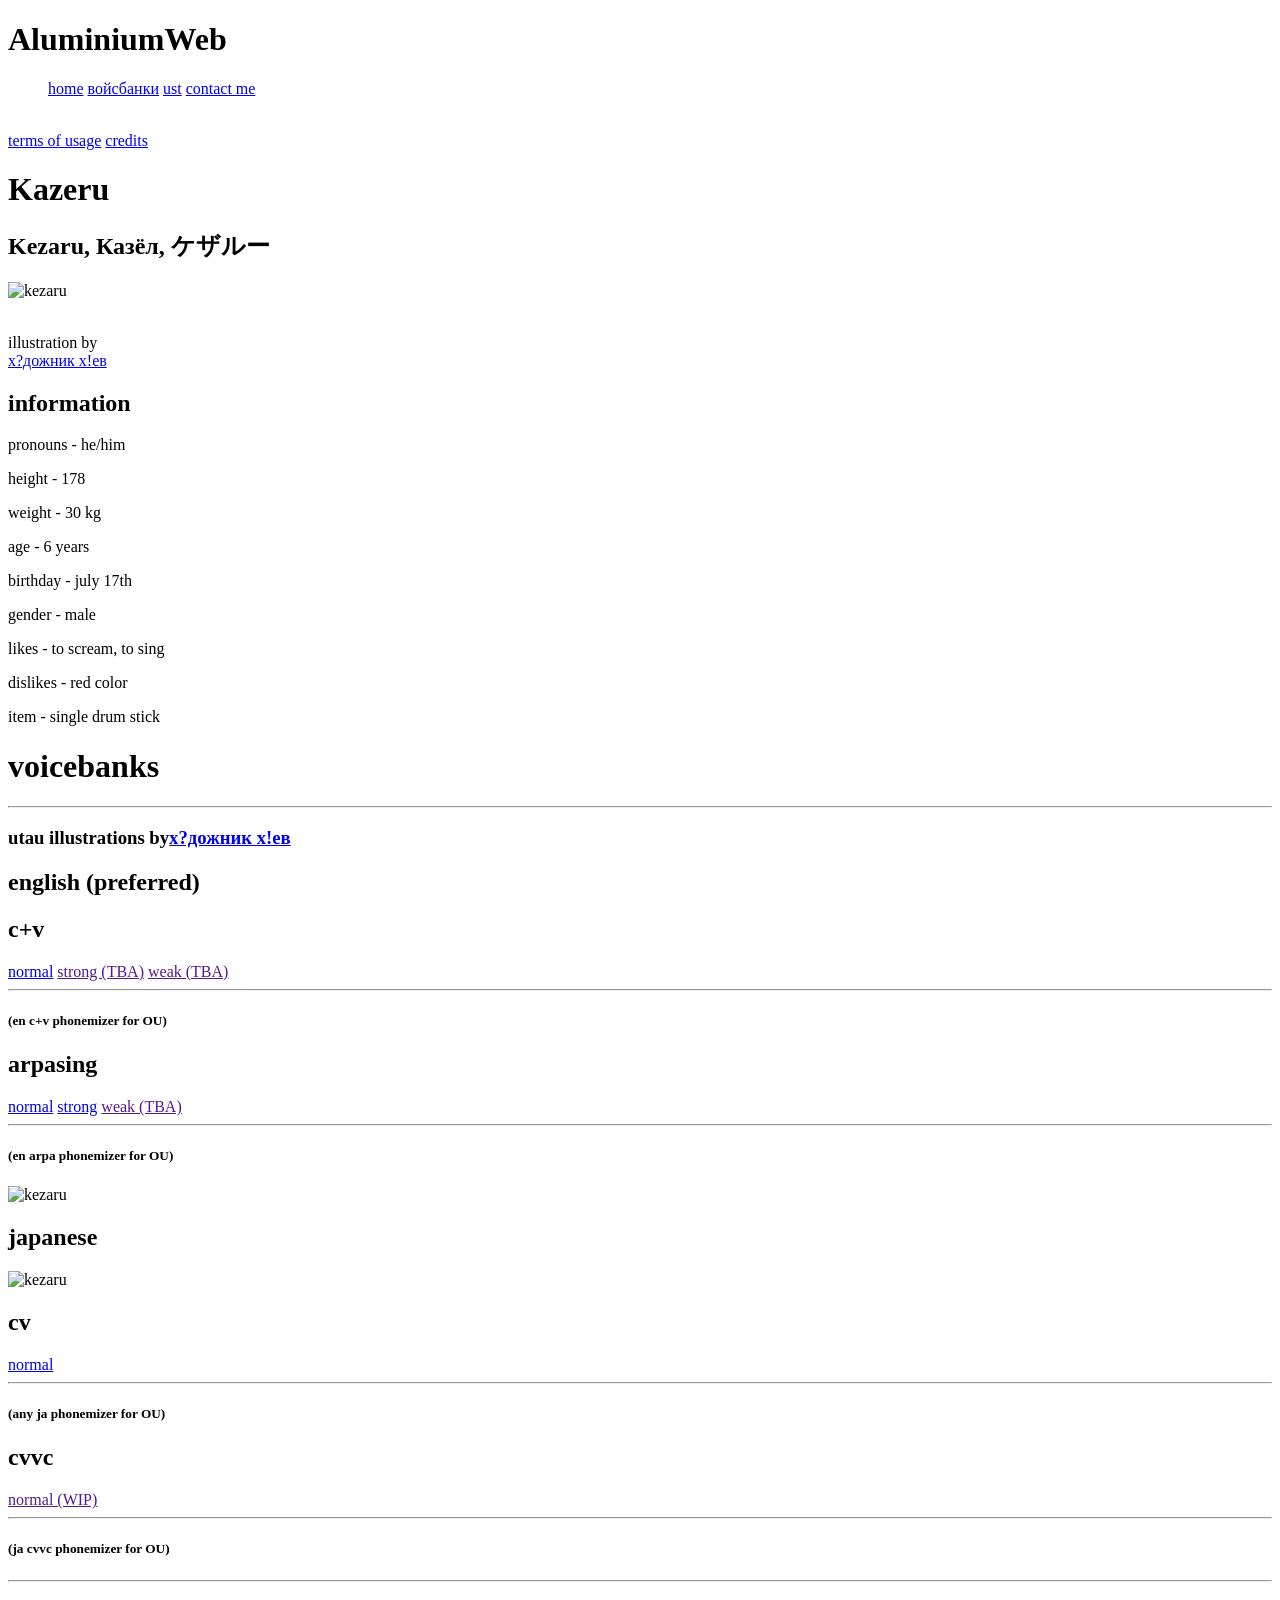
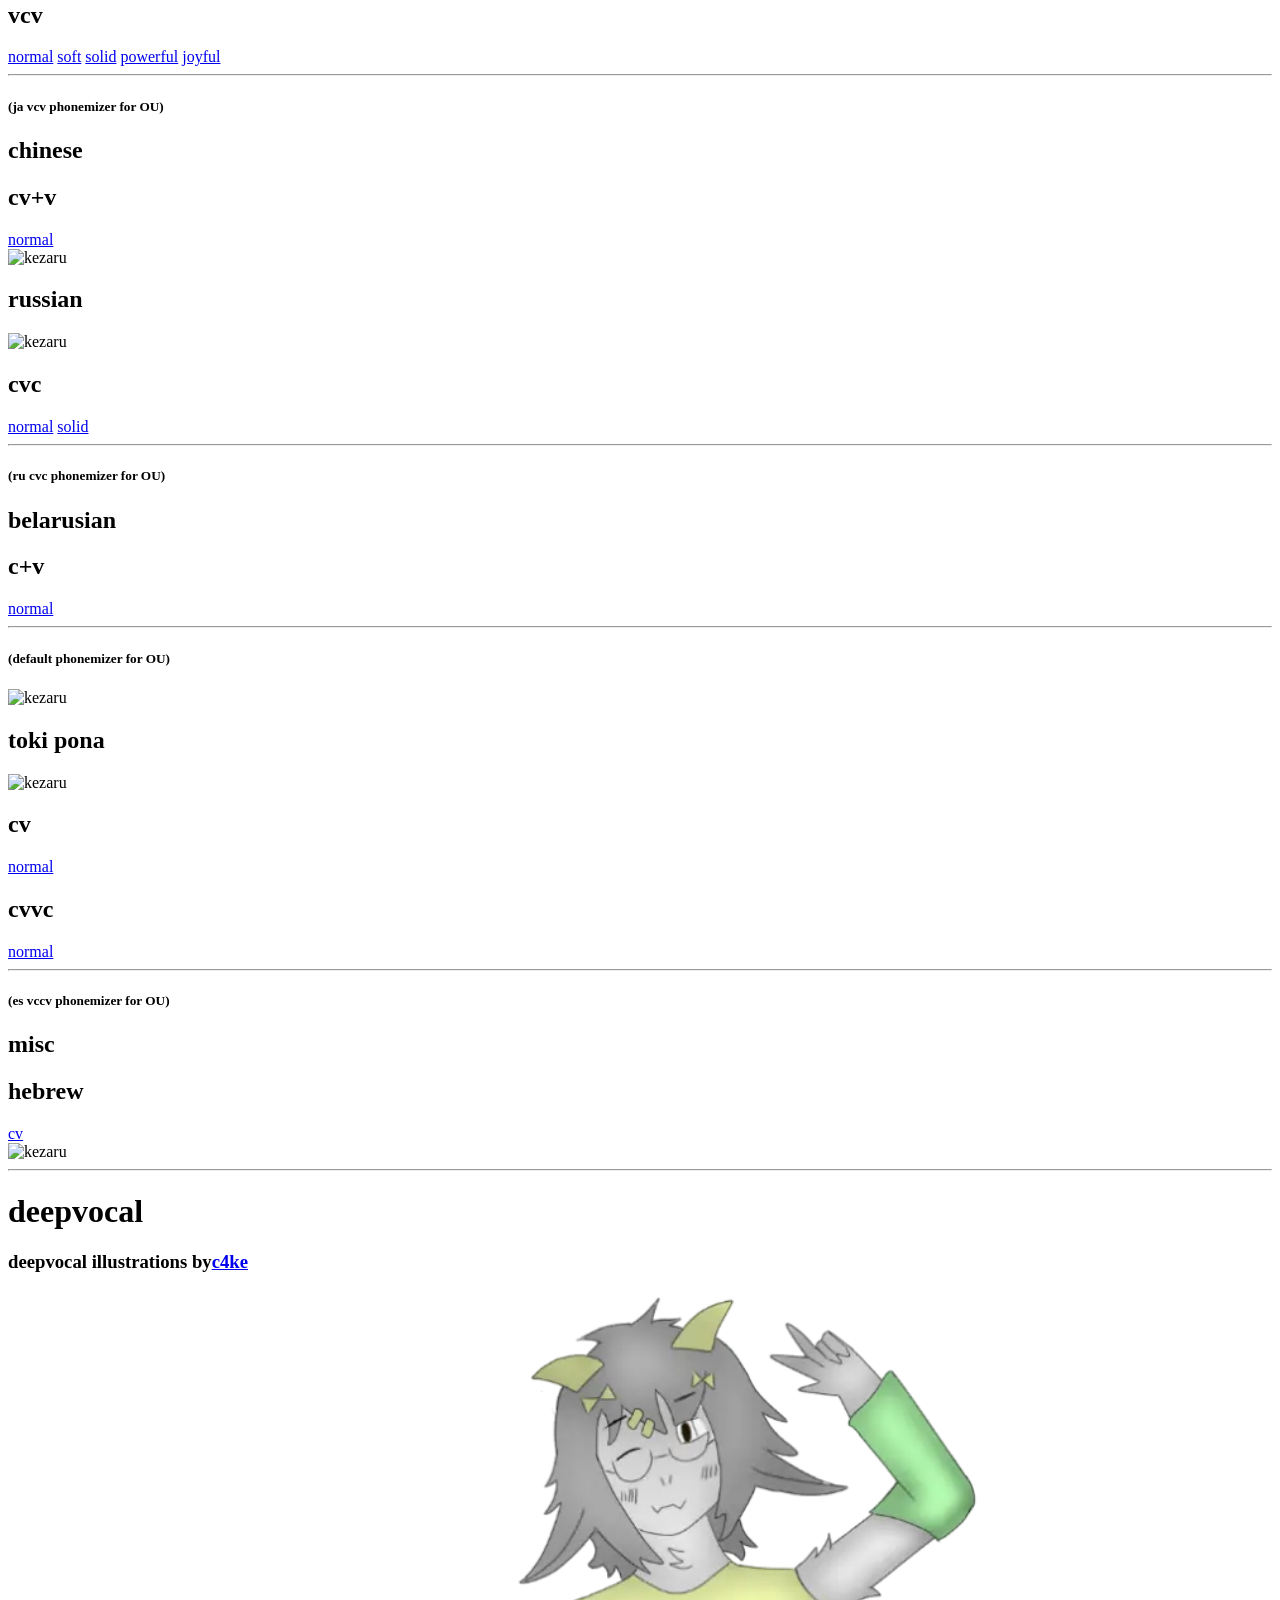
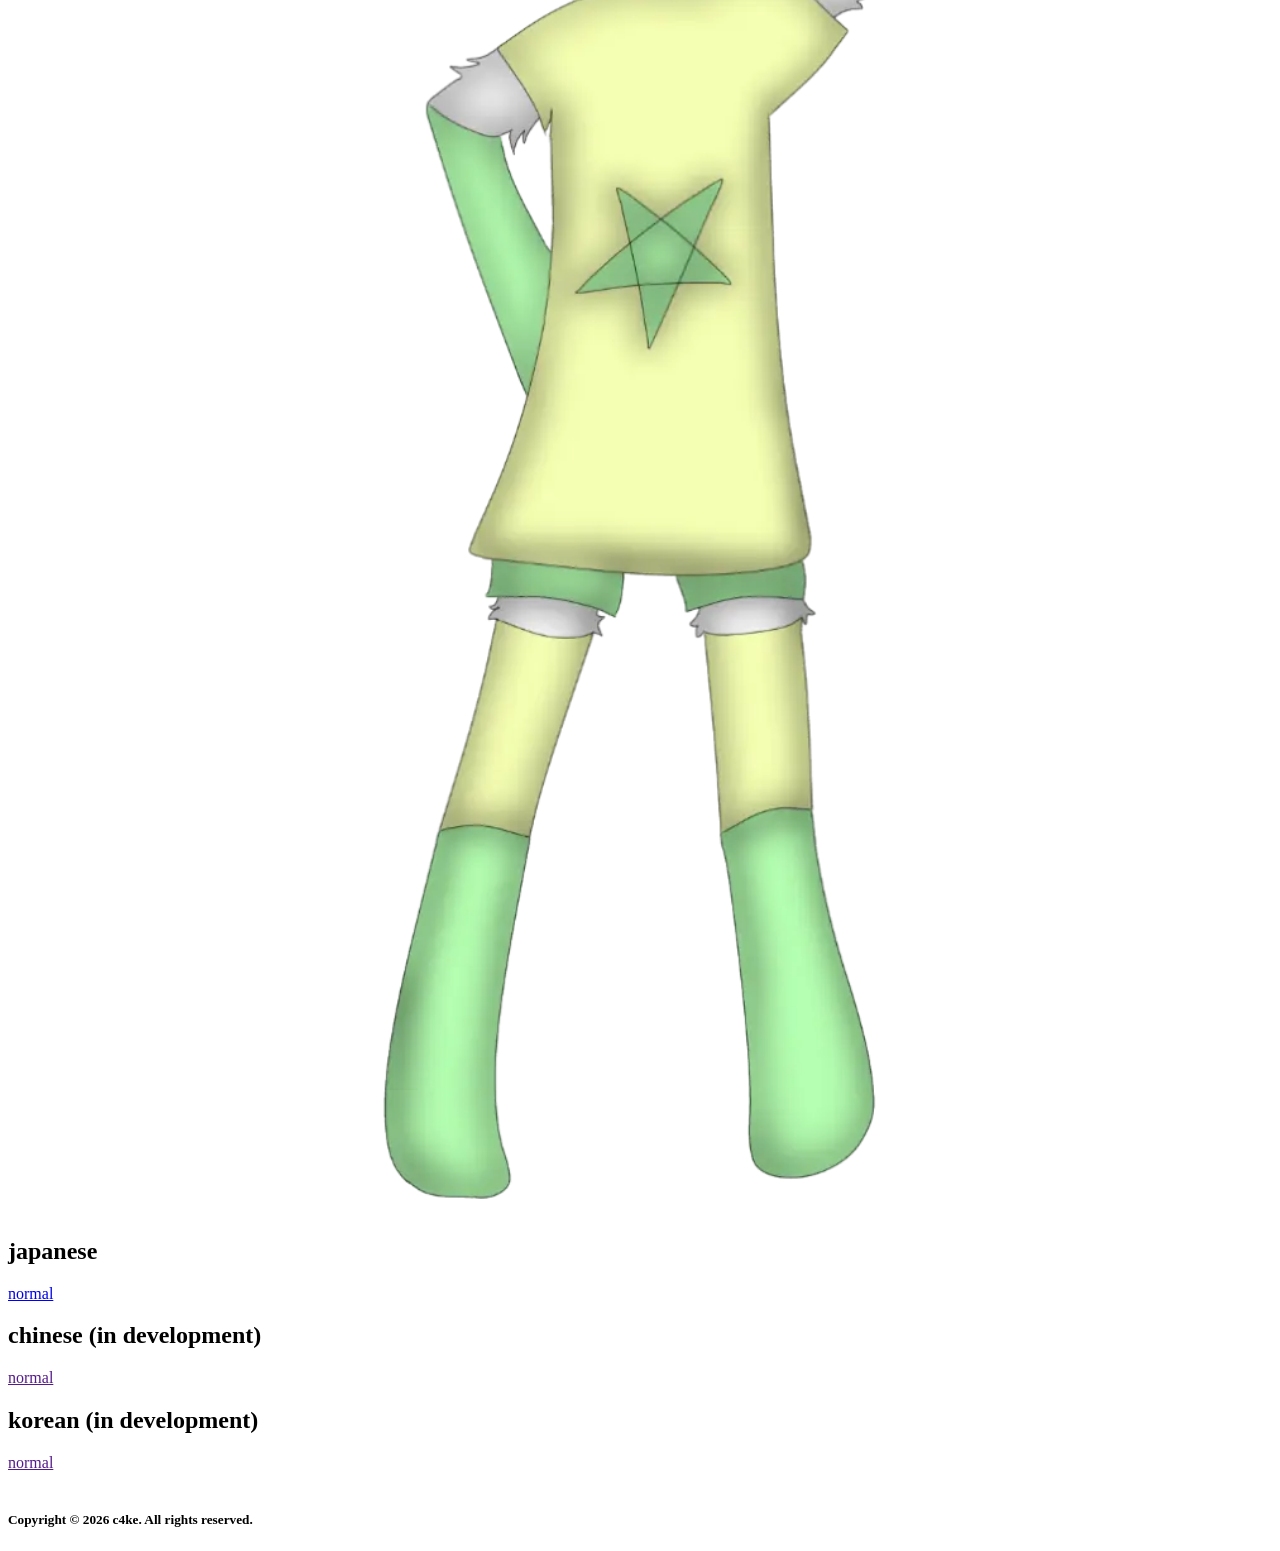
==== kazeru.html @ b900fdde "Update UTAU and DeepVocal sections in kazeru.html" ====
<!DOCTYPE html>
<html lang="en">
<head>
    <meta charset="UTF-8">
    <meta name="description" content="AluminiumWeb for aluminium voicebank">
    <title>AluminiumWeb - Kazeru</title>
    <link rel="stylesheet" href="style.css" />
    <link rel="icon" type="image/x-icon" href="media/favicon.ico">
</head> 

<body>
<header>
    <h1>AluminiumWeb</h1>
    <nav>
        <ul>
            <a href="index.html">home</a>
            <a href="voicebanks.html">войсбанки</a>
            <a href="ust.html">ust</a>
            <a href="contact.html">contact me</a>
        </ul>
    </nav>
</header>
<main>
    <br>
    <a href="voicebanktos.html">terms of usage</a>
    <a href="voicebankcredits.html">credits</a> <br>
    <h1>Kazeru</h1>
    <h2>Kezaru, Казёл, ケザルー</h2>
    <div class="row">
        <div class="column">
            <div class="first">
                <img src="media/kezarufullbody.webp" alt="kezaru" width="100%">
                <p><br>illustration by<a href="https://t.me/vzroslie_zapretbl"><br>х?дожник х!ев</a></p>
            </div>
        </div>
        <div class="column">
            <div class="second">
                <h2>information</h2>
                <p>pronouns - he/him</p>
                <p>height - 178</p>
                <p>weight - 30 kg</p>
                <p>age - 6 years</p>
                <p>birthday - july 17th</p>
                <p>gender - male</p>
                <p>likes - to scream, to sing</p>
                <p>dislikes - red color</p>
                <p>item - single drum stick</p>
            </div>
        </div>
    </div>
    <h1>voicebanks</h1>
    <hr>
    <h3>utau illustrations by<a href="https://t.me/vzroslie_zapretbl">х?дожник х!ев</a></h2>
    <h2>english (preferred)</h2>
    <div class="row">
        <div class="column">
            <div class="first">
                <h2>c+v</h2>
                <a href="https://bowlroll.net/file/352455">normal</a>
                <a href="">strong (TBA)</a>
                <a href="">weak (TBA)</a>   
                <hr>
                <h5>(en c+v phonemizer for OU)</h5>
                <h2>arpasing</h2>
                <a href="https://bowlroll.net/file/352323">normal</a>
                <a href="https://bowlroll.net/file/351833">strong</a>
                <a href="">weak (TBA)</a>
                <hr>
                <h5>(en arpa phonemizer for OU)</h5>
            </div>
        </div>
        <div class="column">
            <div class="second">
                <img src="media/kezarufullbody.webp" alt="kezaru" width="100%">
            </div>
        </div>
    </div>
    <h2>japanese</h2>
    <div class="row">
        <div class="column">
            <div class="first">
                <img src="media/kezarujapanese.webp" alt="kezaru" width="100%">
            </div>
        </div>
        <div class="column">
            <div class="second">
                <h2>cv</h2>
                <a href="https://bowlroll.net/file/354807">normal</a>
                <hr>
                <h5>(any ja phonemizer for OU)</h5>
                <h2>cvvc</h2>
                <a href="">normal (WIP)</a>
                <hr>
                <h5>(ja cvvc phonemizer for OU)</h5>
                <hr>
                <h2>vcv</h2>
                <a href="https://bowlroll.net/file/354808">normal</a>
                <a href="https://bowlroll.net/file/354813">soft</a>
                <a href="https://bowlroll.net/file/354810">solid</a>
                <a href="https://bowlroll.net/file/354809">powerful</a>
                <a href="https://bowlroll.net/file/354812">joyful</a>
                <hr>
                <h5>(ja vcv phonemizer for OU)</h5>
            </div>
        </div>
    </div>
    <h2>chinese</h2>
    <div class="row">
        <div class="column">
            <div class="first">
                <h2>cv+v</h2>
                <a href="https://bowlroll.net/file/352455">normal</a>
            </div>
        </div>
        <div class="column">
            <div class="second">
                <img src="media/kezaruchinese.webp" alt="kezaru" width="100%">
            </div>
        </div>
    </div>
    <h2>russian</h2>
    <div class="row">
        <div class="column">
            <div class="first">
                <img src="media/kezarurussian.webp" alt="kezaru" width="100%">
            </div>
        </div>
        <div class="column">
            <div class="second">
                <h2>cvc</h2>
                <a href="https://bowlroll.net/file/354815">normal</a>
                <a href="https://bowlroll.net/file/354816">solid</a>
                <hr>
                <h5>(ru cvc phonemizer for OU)</h5>
            </div>
        </div>
    </div>
    <h2>belarusian</h2>
    <div class="row">
        <div class="column">
            <div class="first">
                <h2>c+v</h2>
                <a href="https://bowlroll.net/file/352455">normal</a>
                <hr>
                <h5>(default phonemizer for OU)</h5>
            </div>
        </div>
        <div class="column">
            <div class="second">
                <img src="media/kezarubelarusian.webp" alt="kezaru" width="100%">
            </div>
        </div>
    </div>
    <h2>toki pona</h2>
    <div class="row">
        <div class="column">
            <div class="first">
                <img src="media/kezarutokipona.webp" alt="kezaru" width="100%">
            </div>
        </div>
        <div class="column">
            <div class="second">
                <h2>cv</h2>
                <a href="https://bowlroll.net/file/352455">normal</a>
                <h2>cvvc</h2>
                <a href="https://bowlroll.net/file/352455">normal</a>
                <hr>
                <h5>(es vccv phonemizer for OU)</h5>
            </div>
        </div>
    </div>
    <h2>misc</h2>
    <div class="row">
        <div class="column">
            <div class="first">
                <h2>hebrew</h2>
                <a href="https://bowlroll.net/file/352455">cv</a>
            </div>
        </div>
        <div class="column">
            <div class="second">
                <img src="media/kezarumisc.webp" alt="kezaru" width="100%">
            </div>
        </div>
    </div>
    <hr>
    <h1>deepvocal</h1>
    <h3>deepvocal illustrations by<a href="https://x.com/AluminiumCake">c4ke</a></h2>
    <div class="row">
        <div class="column">
            <div class="first">
                <img src="media/kezarudeepvocal.webp" alt="kezaru" width="100%">
            </div>
        </div>
        <div class="column">
            <div class="second">
                <h2>japanese</h2>
                <a href="https://www.mediafire.com/file/1dkng77zkjhypyt/c4_kazeru_v1.zip/file">normal</a>
                <h2>chinese (in development)</h2>
                <a href="">normal</a>
                <h2>korean (in development)</h2>
                <a href="">normal</a>
            </div>
        </div>
    </div>
</main>
<br>
<footer>
    <h5>Copyright © 2026 c4ke. All rights reserved.</h5>
</footer>
</html>
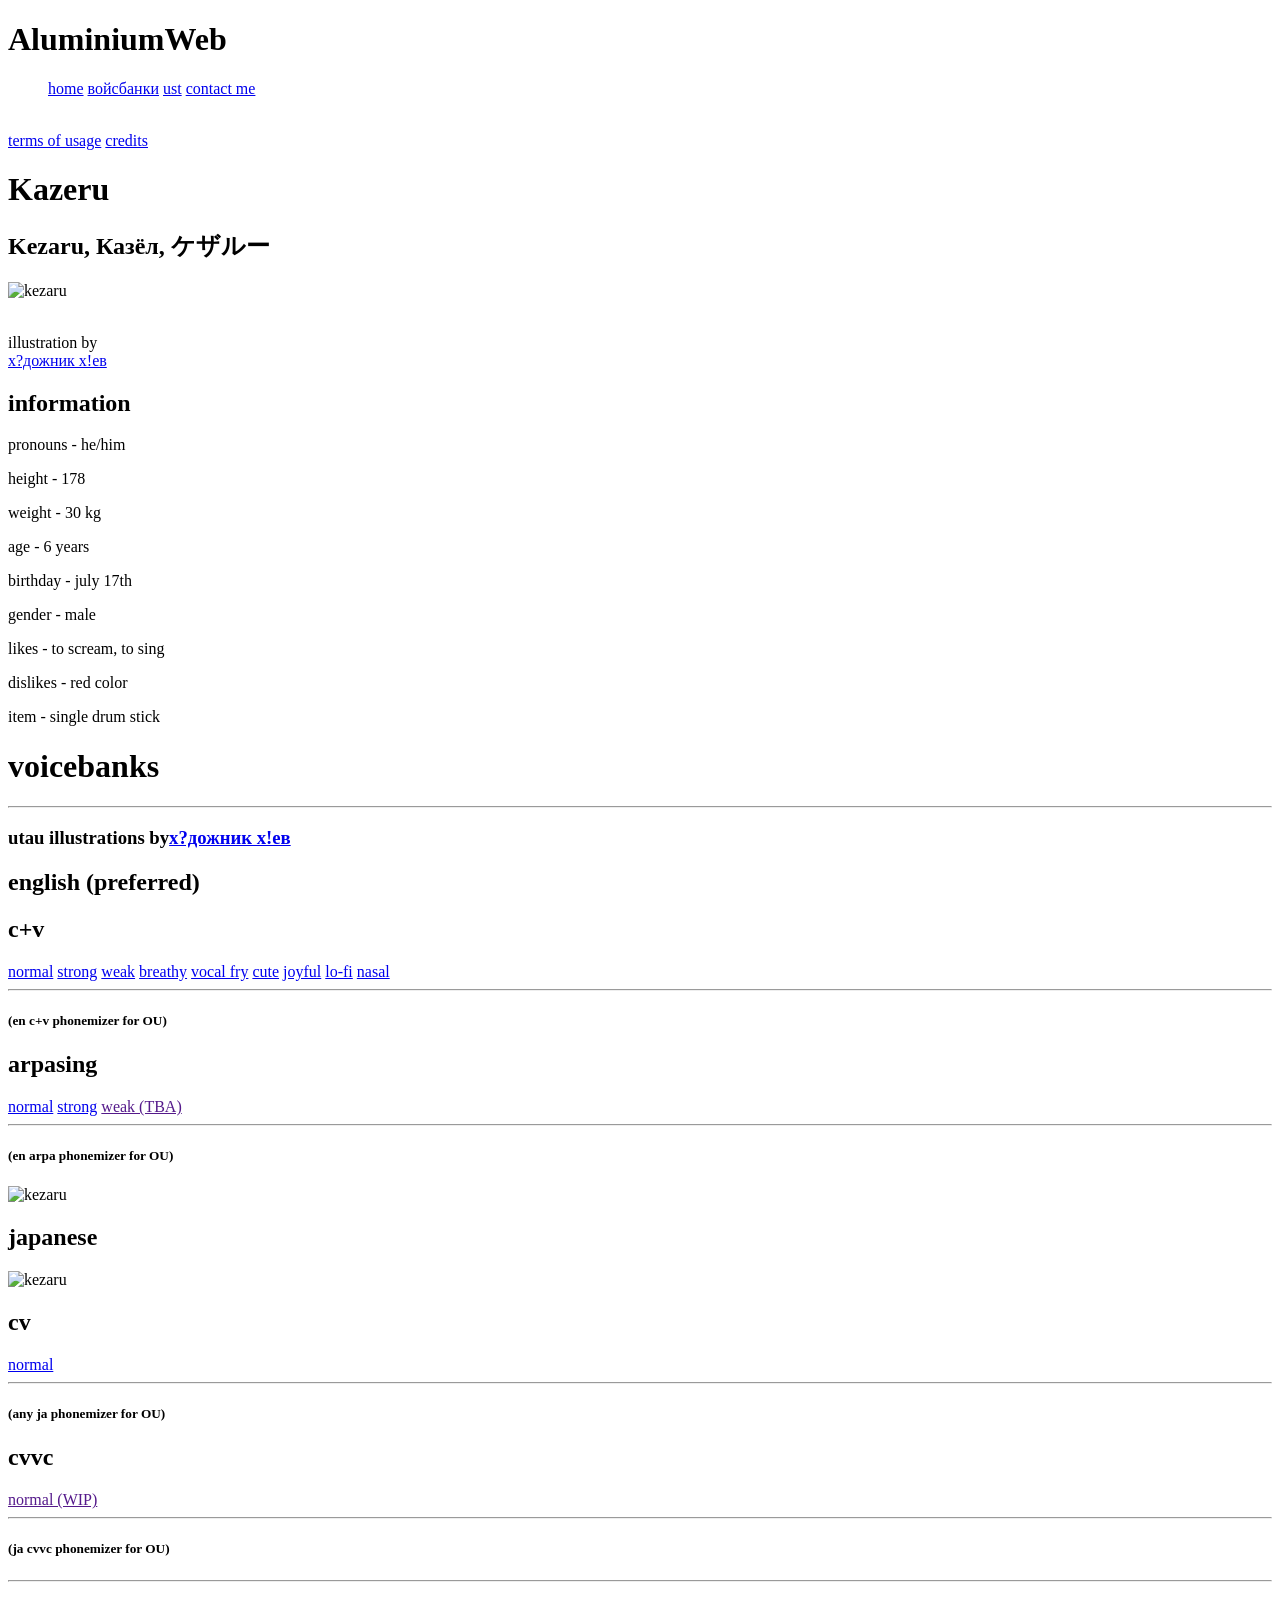
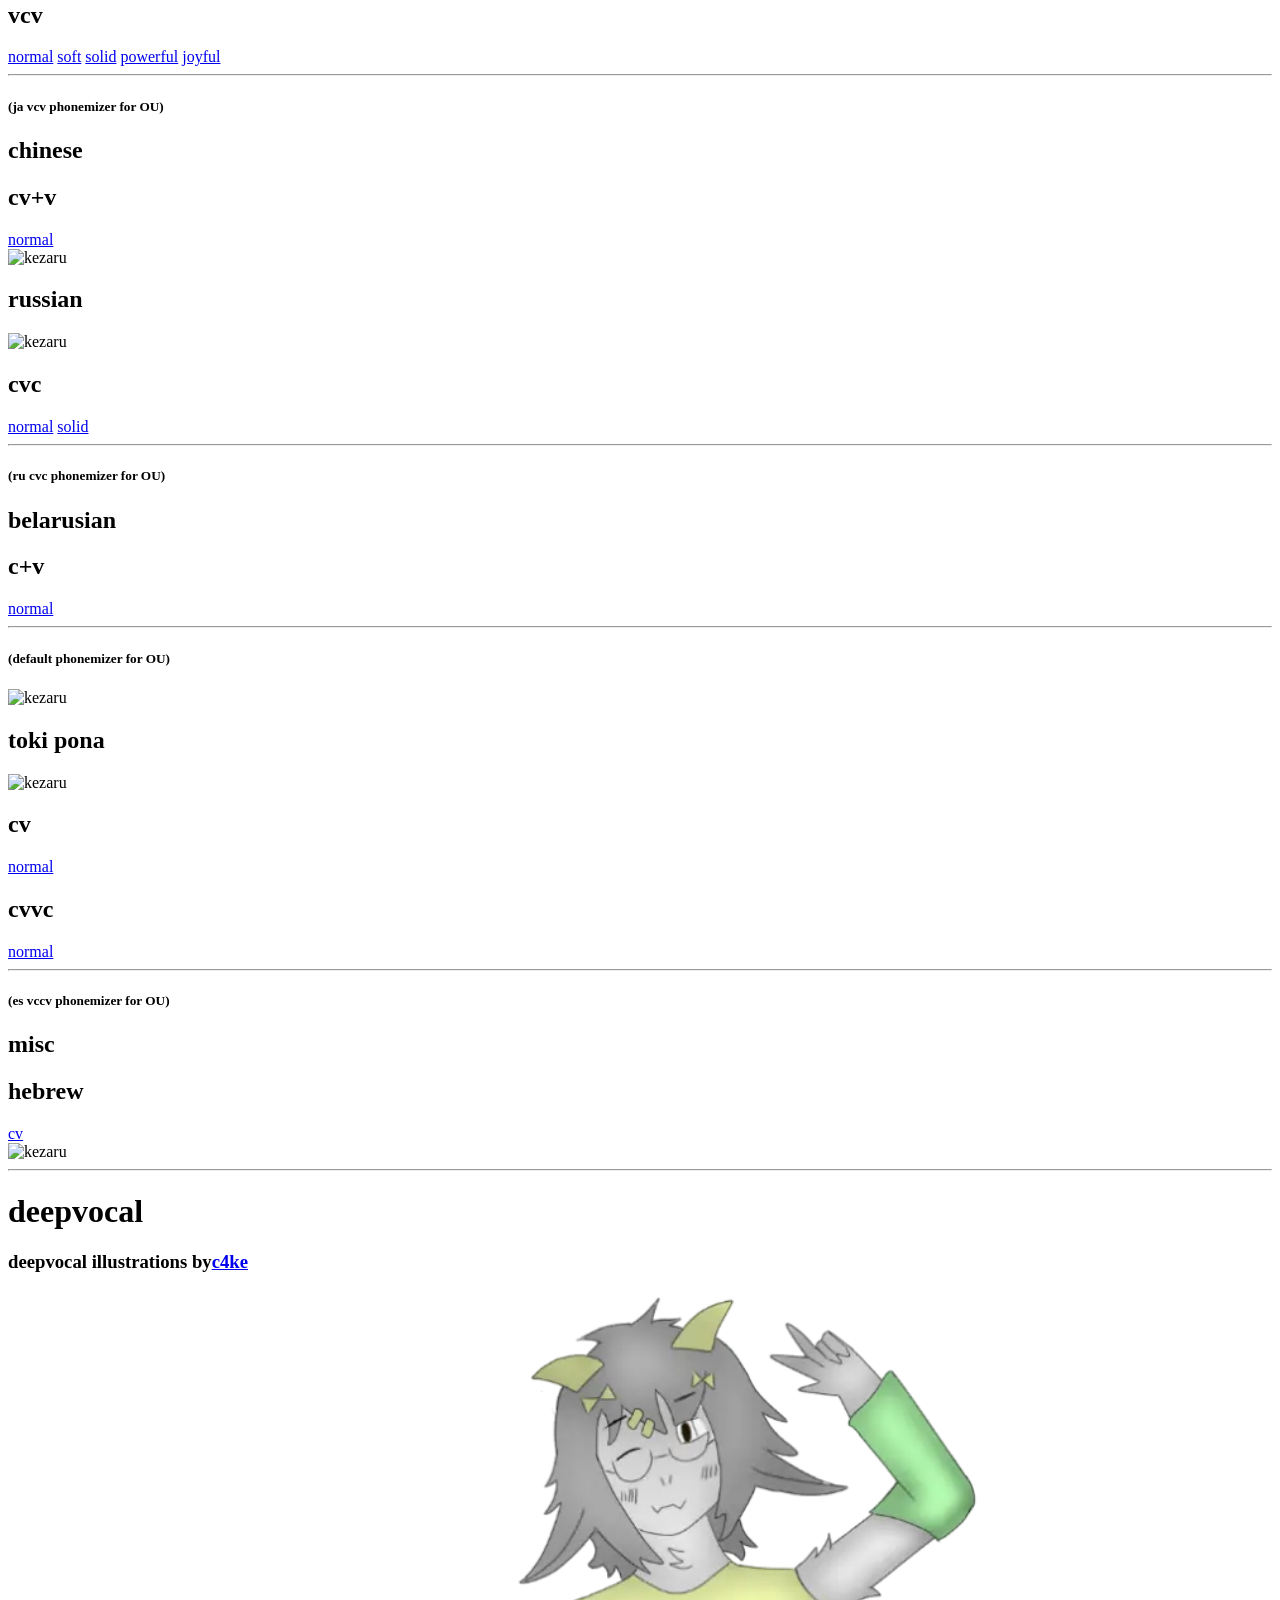
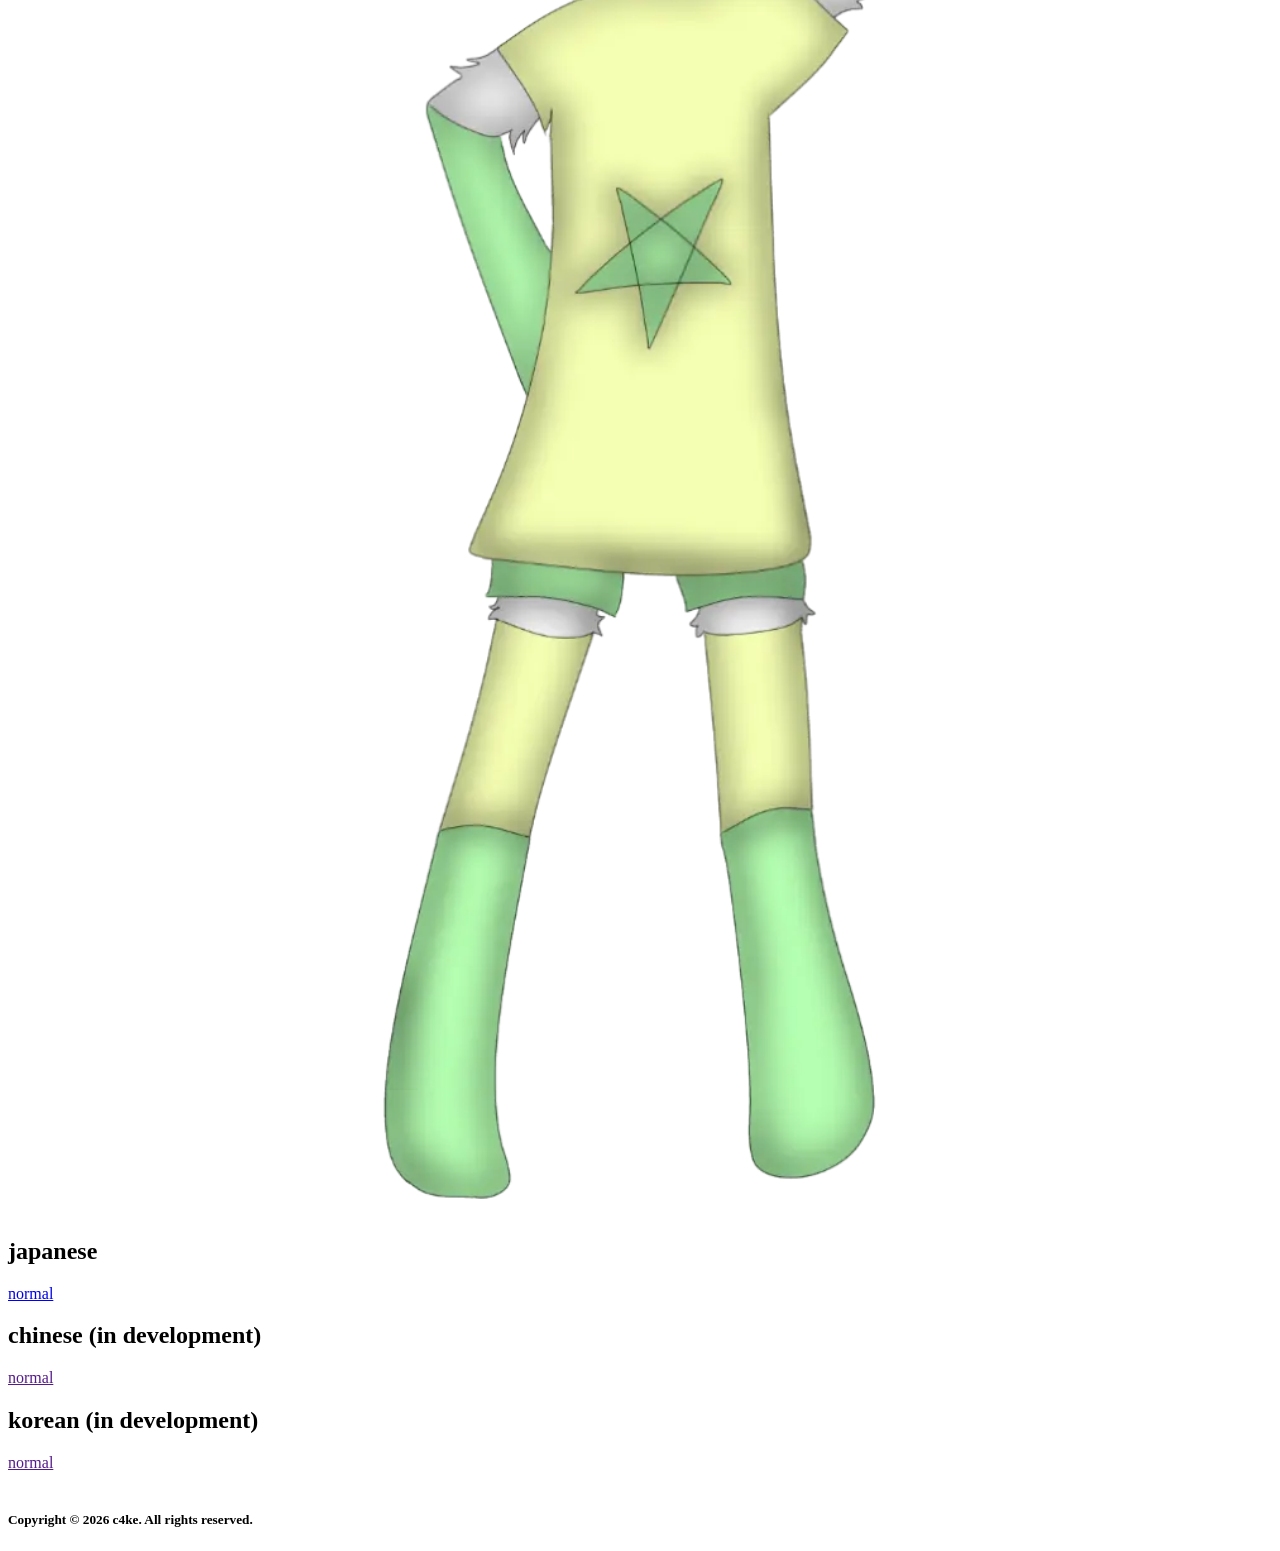
==== commit 99553d0c: "Update audio option links in kazeru.html Updated links for strong, weak, breathy, vocal fry, cute, j" ====
--- a/kazeru.html
+++ b/kazeru.html
@@ -57,8 +57,14 @@
             <div class="first">
                 <h2>c+v</h2>
                 <a href="https://bowlroll.net/file/352455">normal</a>
-                <a href="">strong (TBA)</a>
-                <a href="">weak (TBA)</a>   
+                <a href="https://bowlroll.net/file/356107">strong</a>
+                <a href="https://bowlroll.net/file/356109">weak</a>   
+                <a href="https://bowlroll.net/file/356103">breathy</a>
+                <a href="https://bowlroll.net/file/356110">vocal fry</a>
+                <a href="https://bowlroll.net/file/356104">cute</a>
+                <a href="https://bowlroll.net/file/356112">joyful</a>
+                <a href="https://bowlroll.net/file/356111">lo-fi</a>
+                <a href="https://bowlroll.net/file/356106">nasal</a>
                 <hr>
                 <h5>(en c+v phonemizer for OU)</h5>
                 <h2>arpasing</h2>
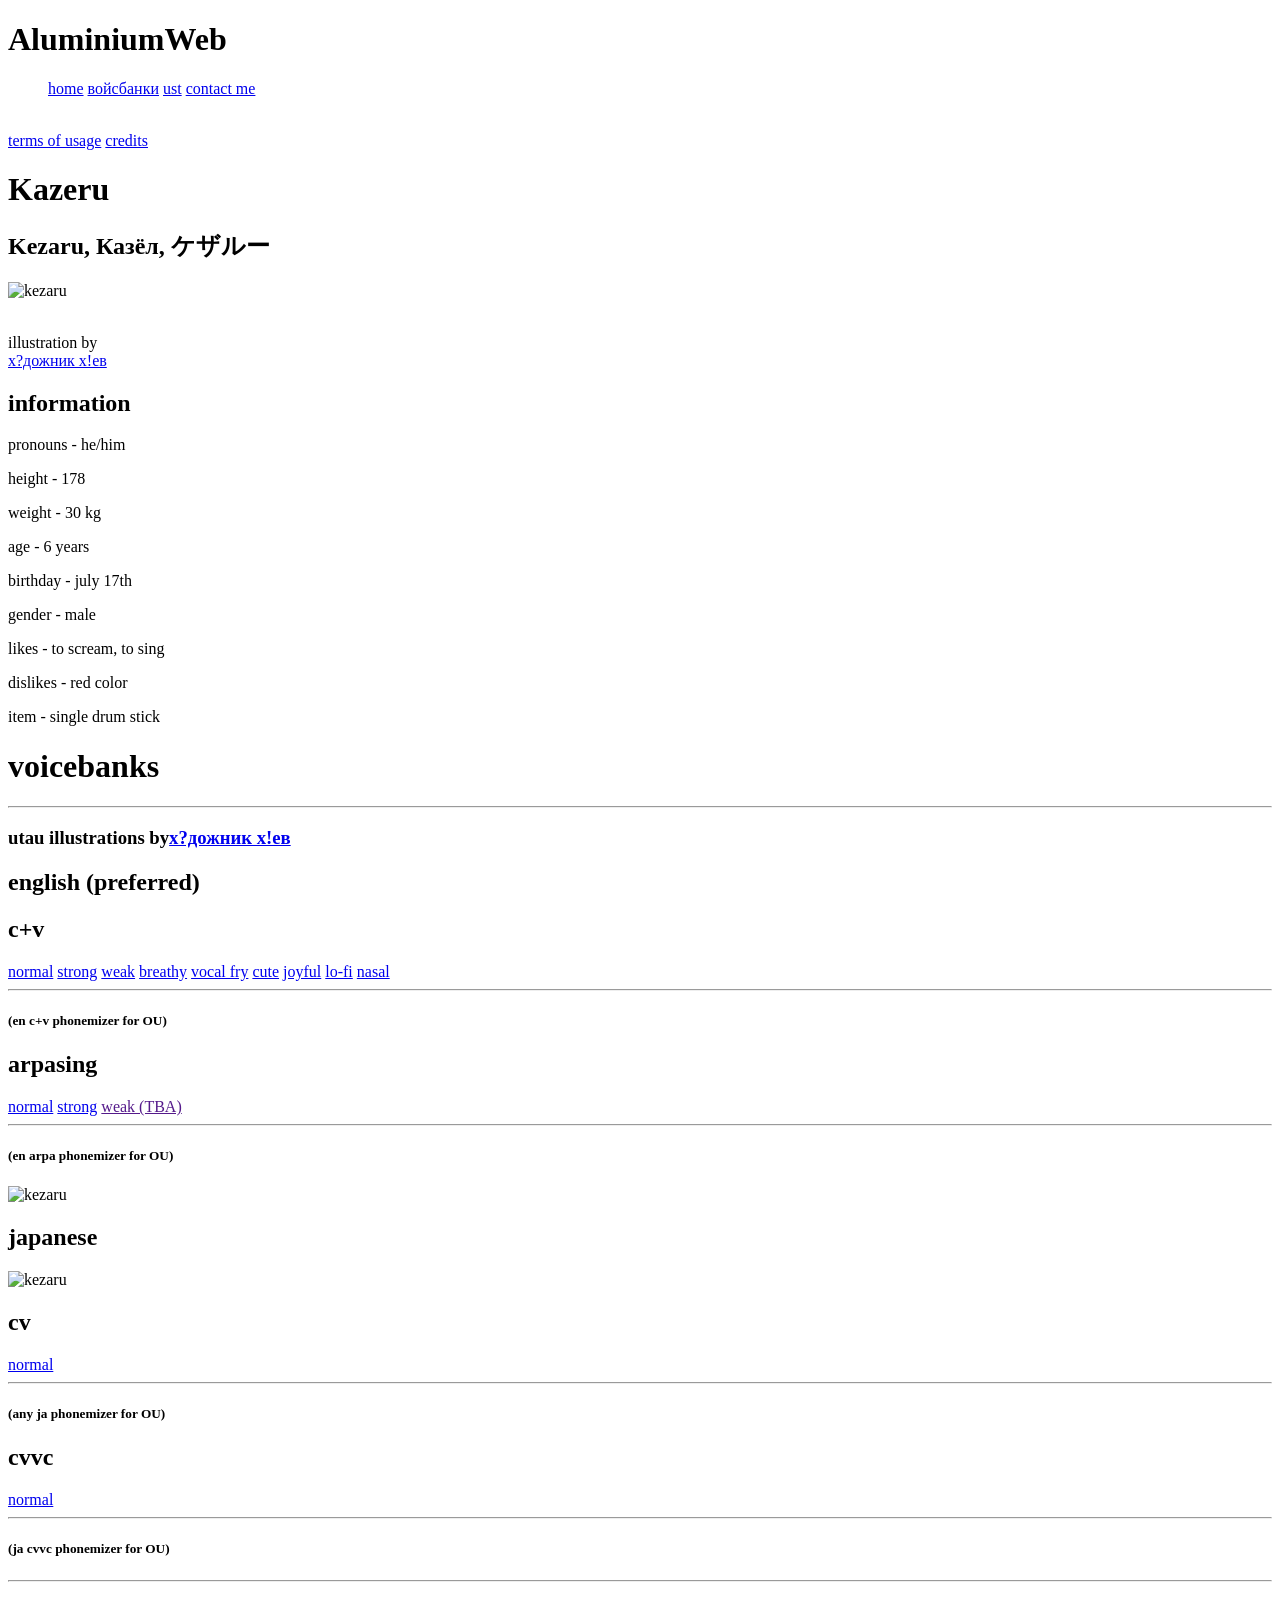
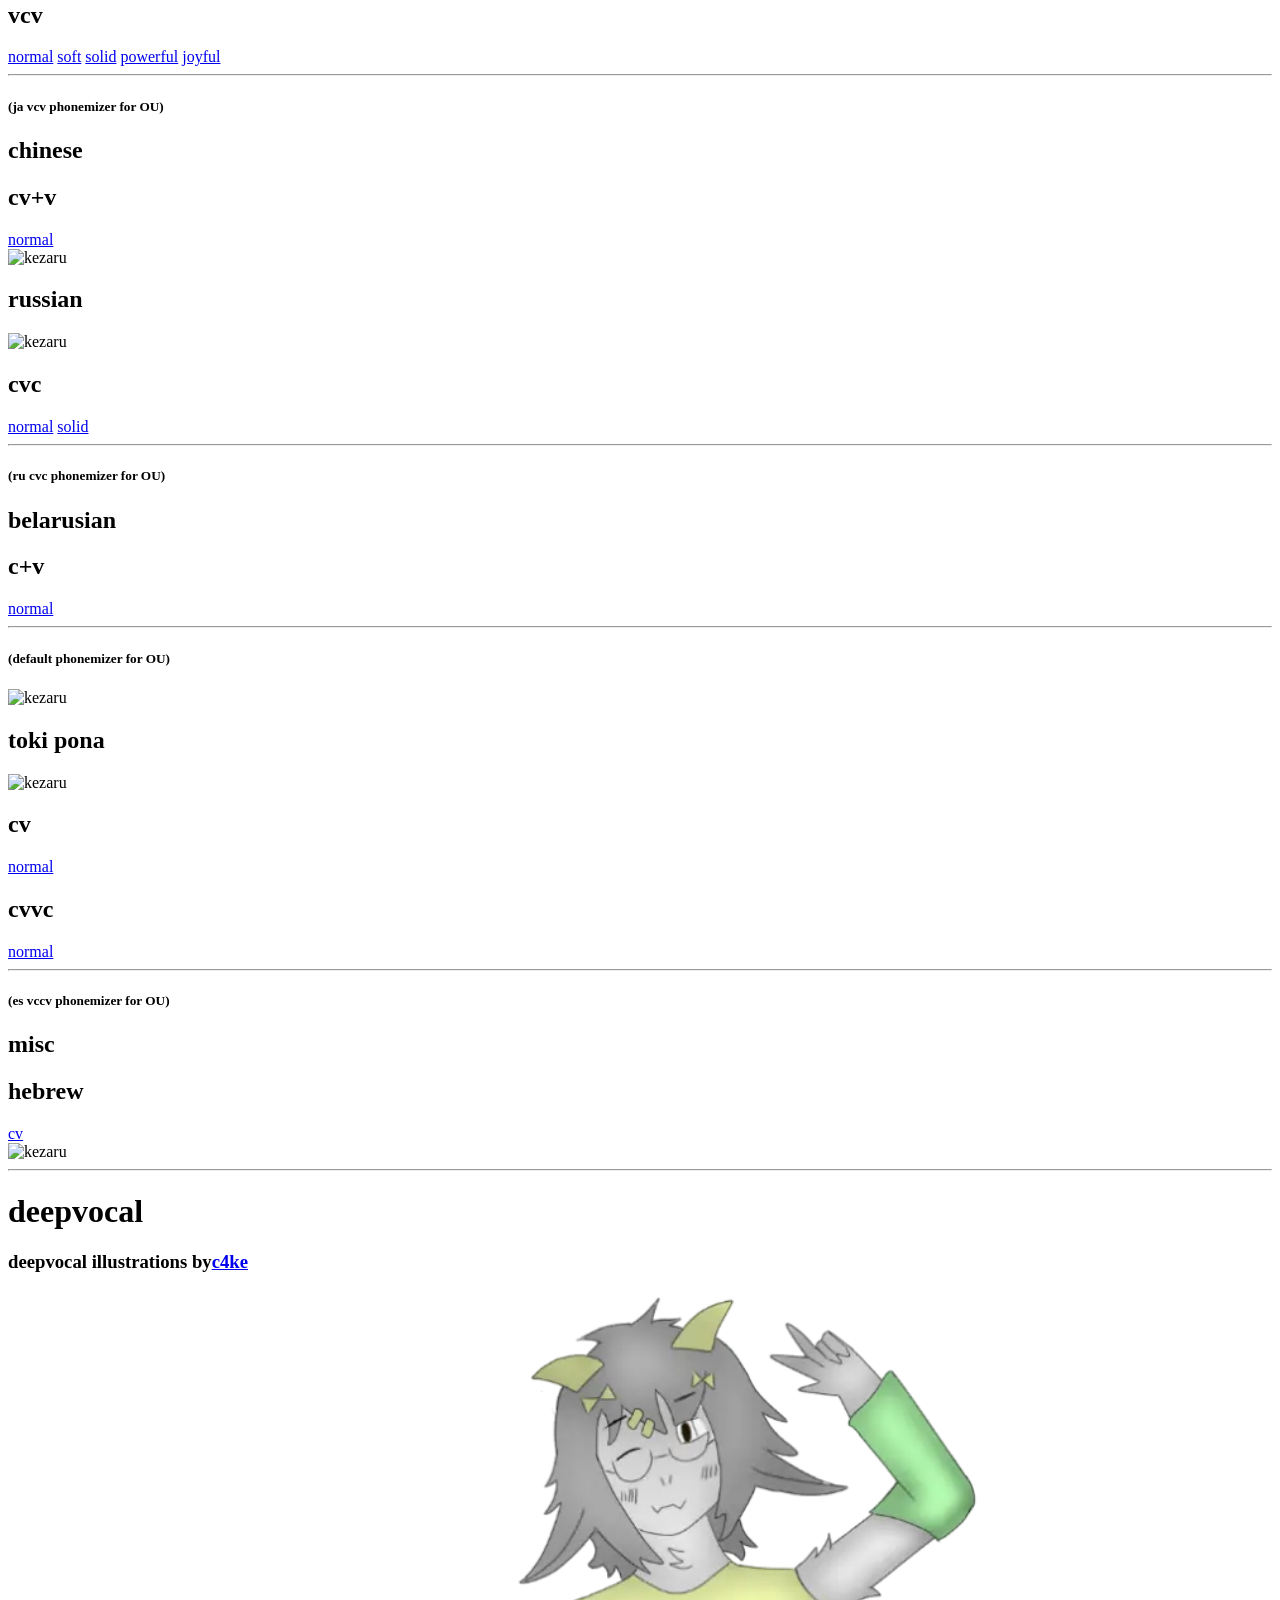
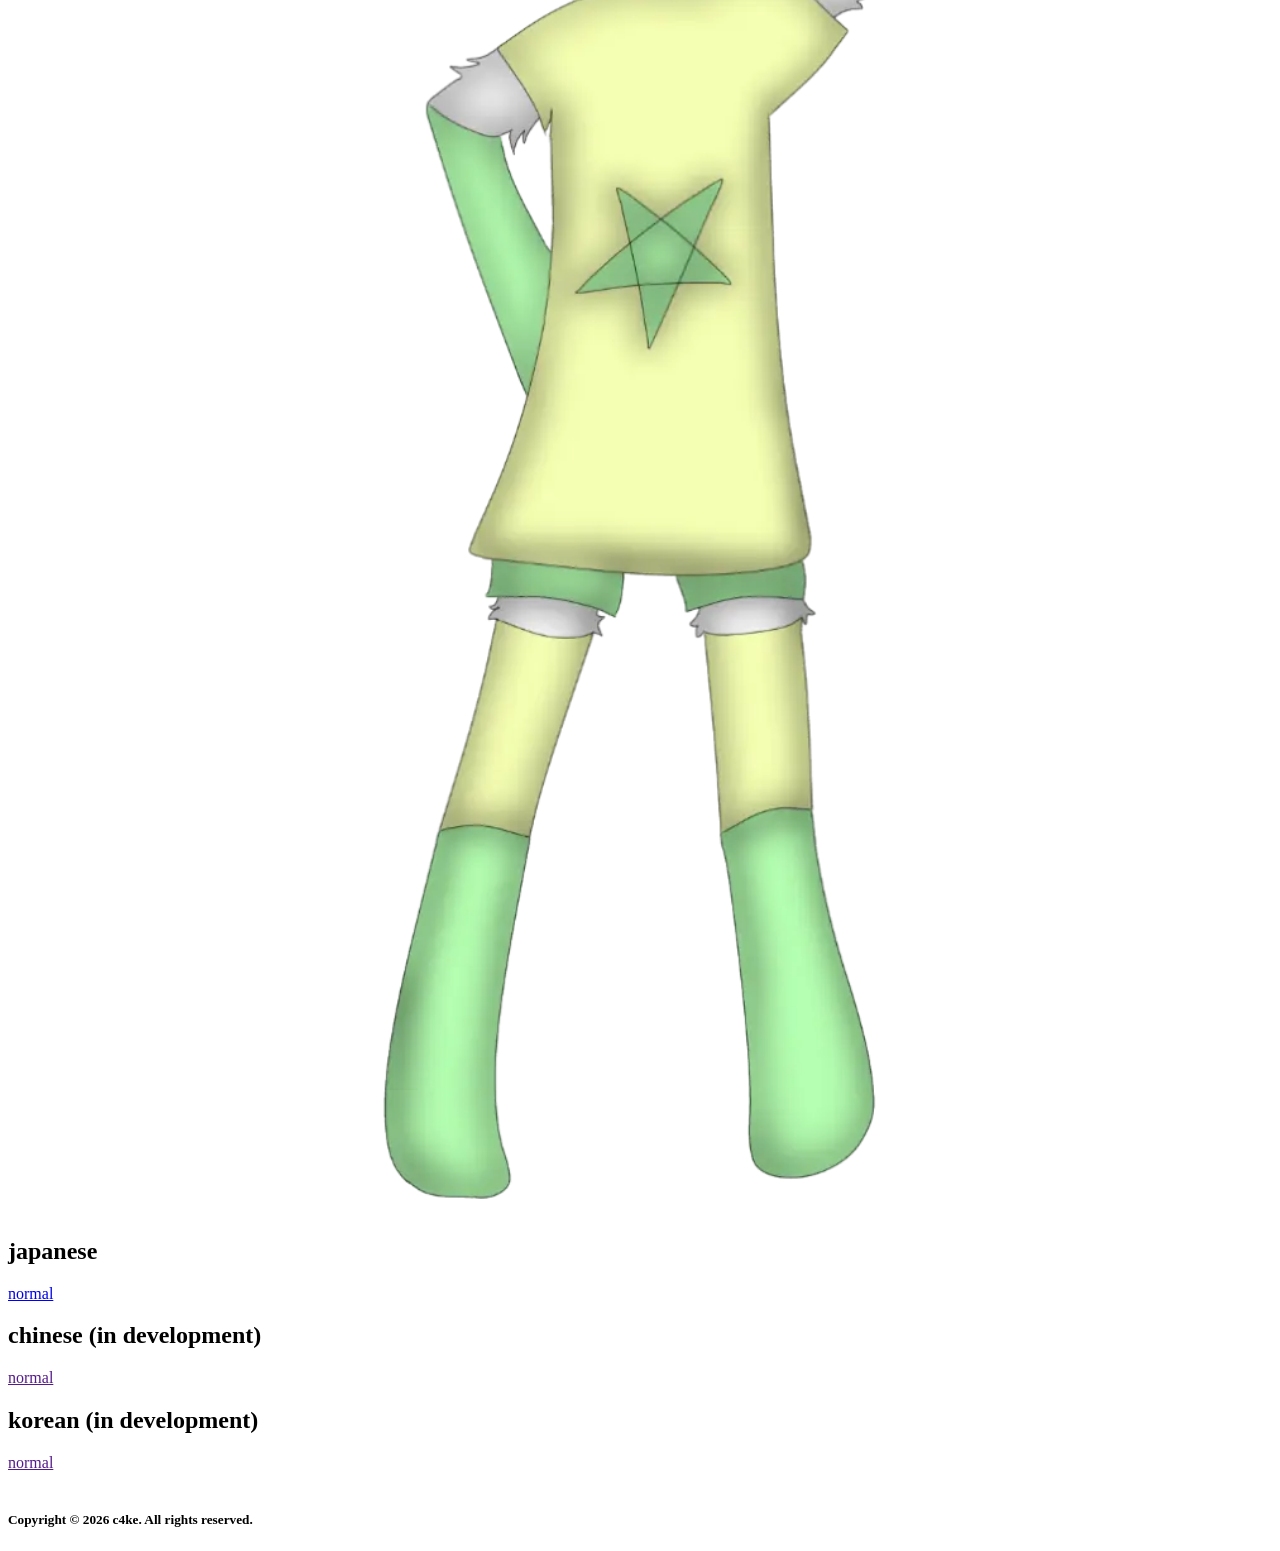
==== commit a437e63c: "Fix HTML syntax and update links" ====
--- a/kazeru.html
+++ b/kazeru.html
@@ -95,7 +95,7 @@
                 <hr>
                 <h5>(any ja phonemizer for OU)</h5>
                 <h2>cvvc</h2>
-                <a href="">normal (WIP)</a>
+                <a href="https://bowlroll.net/file/356102">normal</a>
                 <hr>
                 <h5>(ja cvvc phonemizer for OU)</h5>
                 <hr>
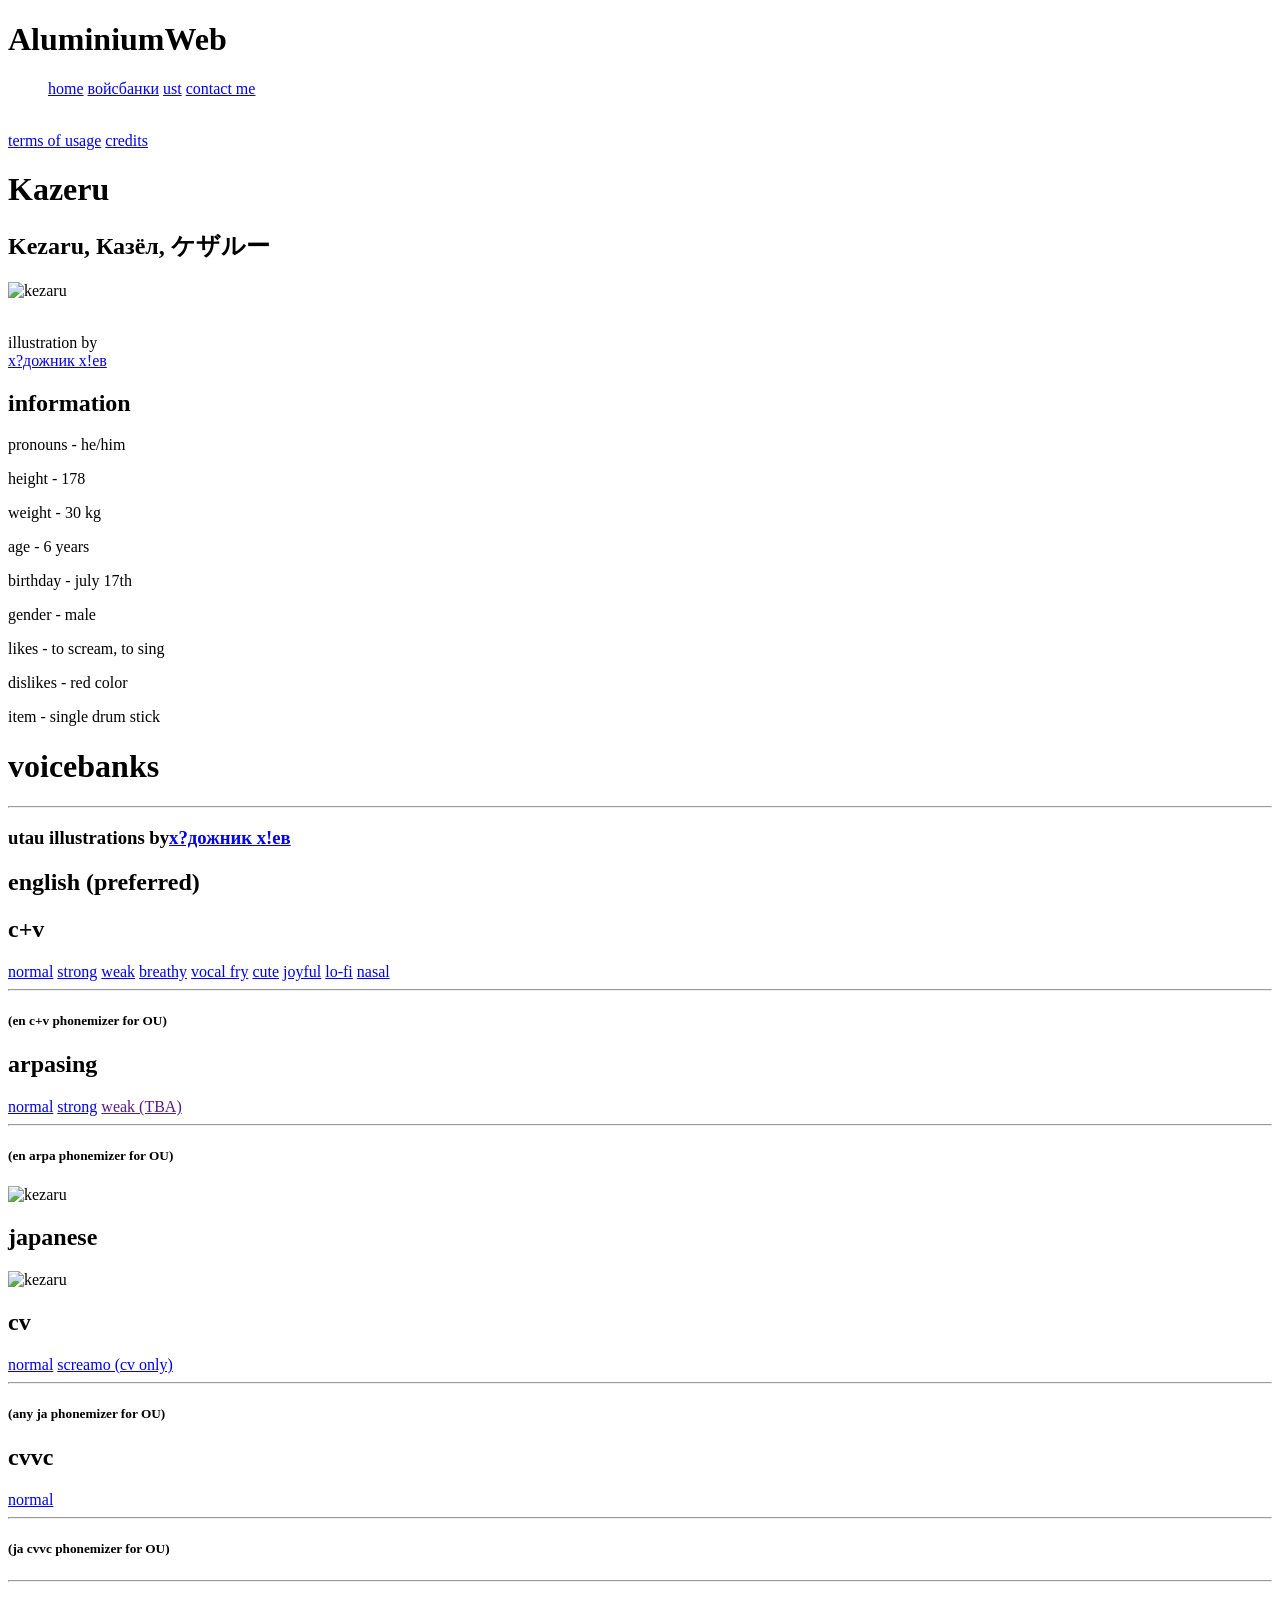
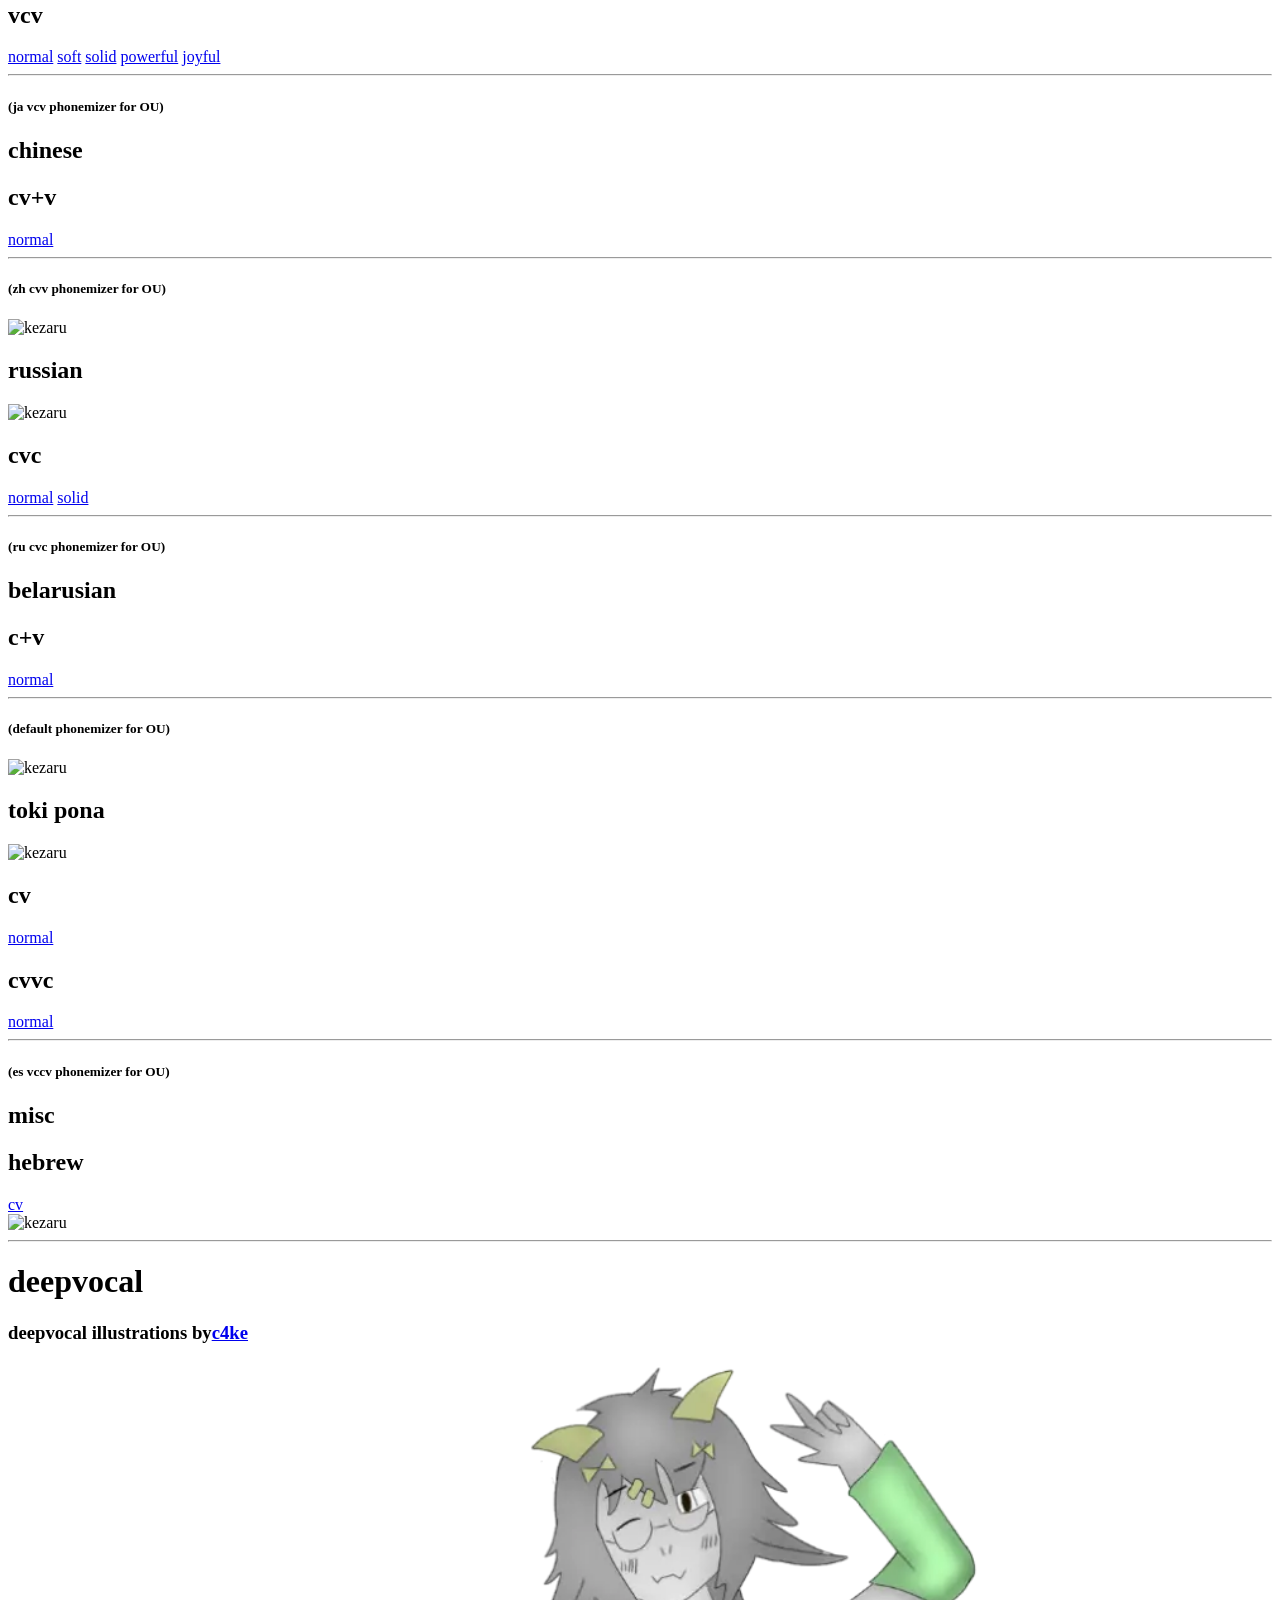
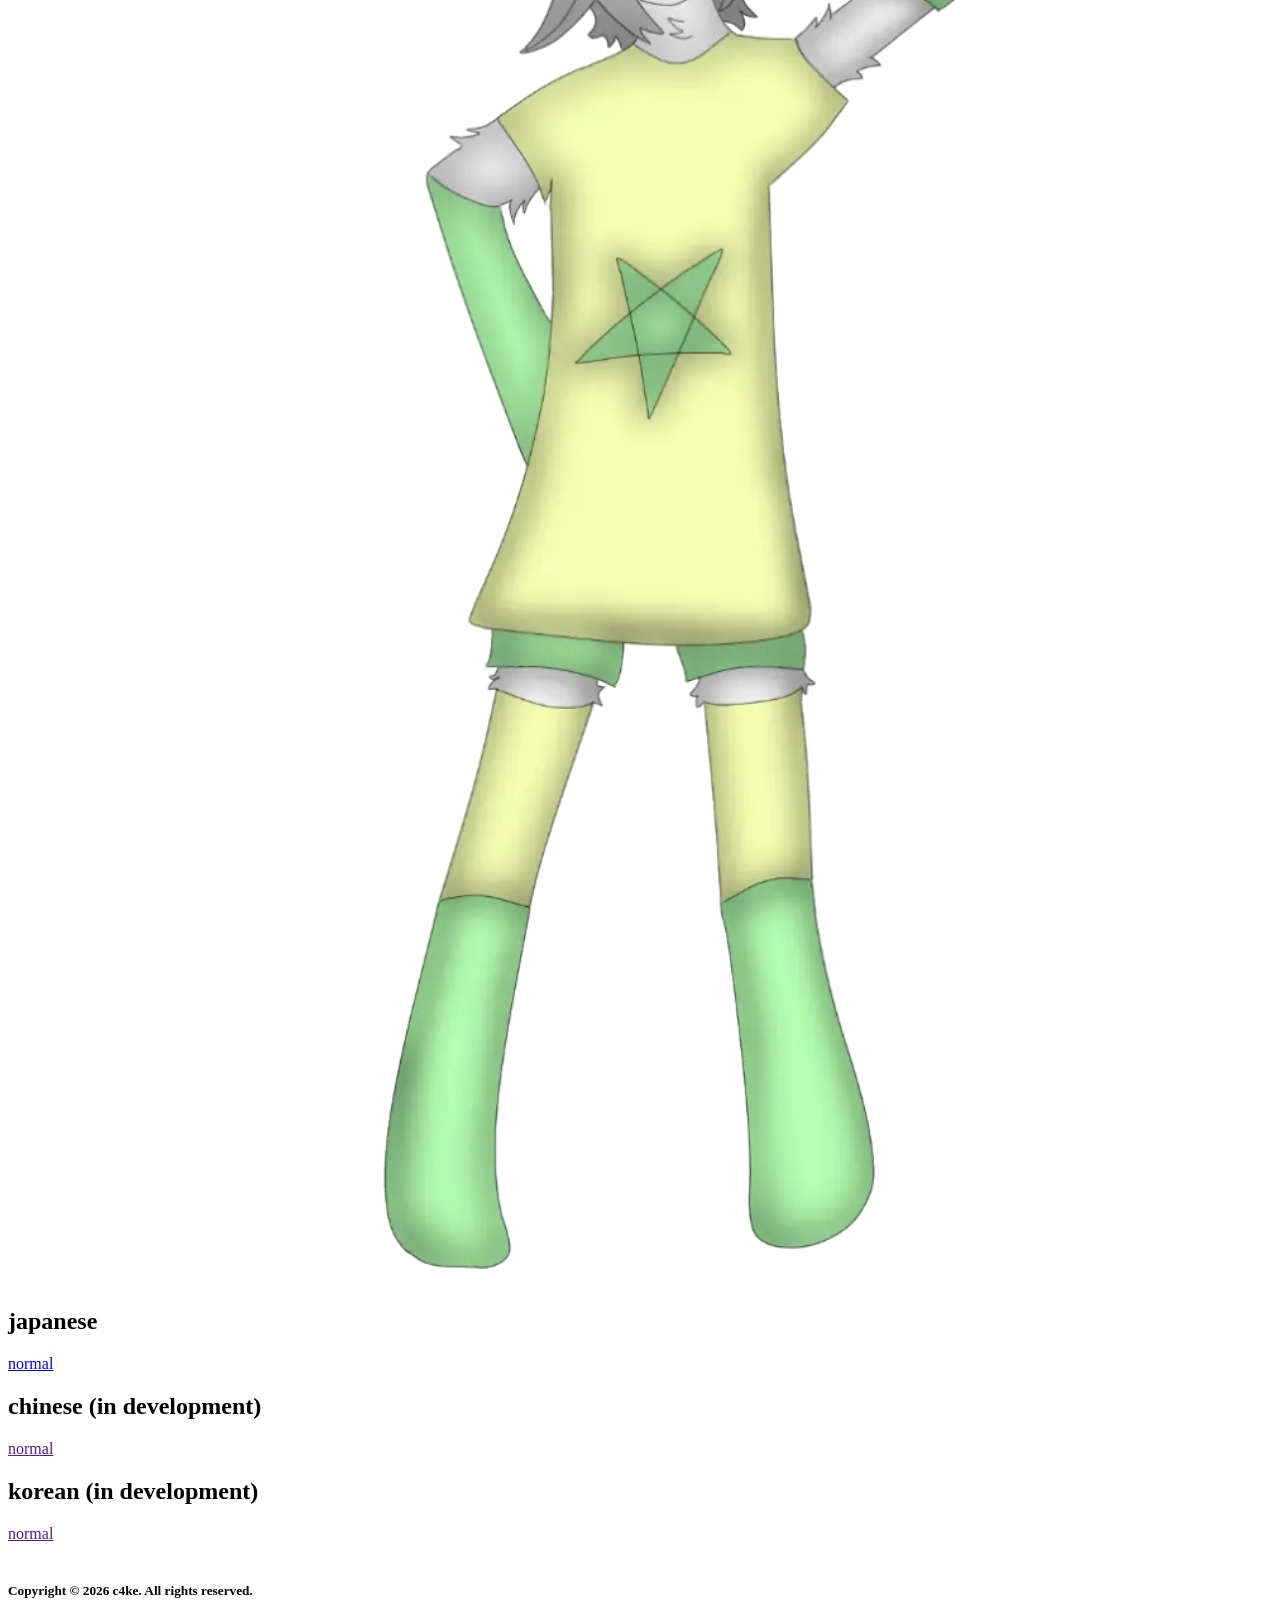
==== commit 594be832: "Update kazeru.html" ====
--- a/kazeru.html
+++ b/kazeru.html
@@ -92,6 +92,7 @@
             <div class="second">
                 <h2>cv</h2>
                 <a href="https://bowlroll.net/file/354807">normal</a>
+                <a href="https://bowlroll.net/file/357898">screamo (cv only)</a>
                 <hr>
                 <h5>(any ja phonemizer for OU)</h5>
                 <h2>cvvc</h2>
@@ -116,6 +117,8 @@
             <div class="first">
                 <h2>cv+v</h2>
                 <a href="https://bowlroll.net/file/352455">normal</a>
+                <hr>
+                <h5>(zh cvv phonemizer for OU)</h5>
             </div>
         </div>
         <div class="column">
@@ -180,7 +183,7 @@
         <div class="column">
             <div class="first">
                 <h2>hebrew</h2>
-                <a href="https://bowlroll.net/file/352455">cv</a>
+                <a href="https://bowlroll.net/file/358922">cv</a>
             </div>
         </div>
         <div class="column">
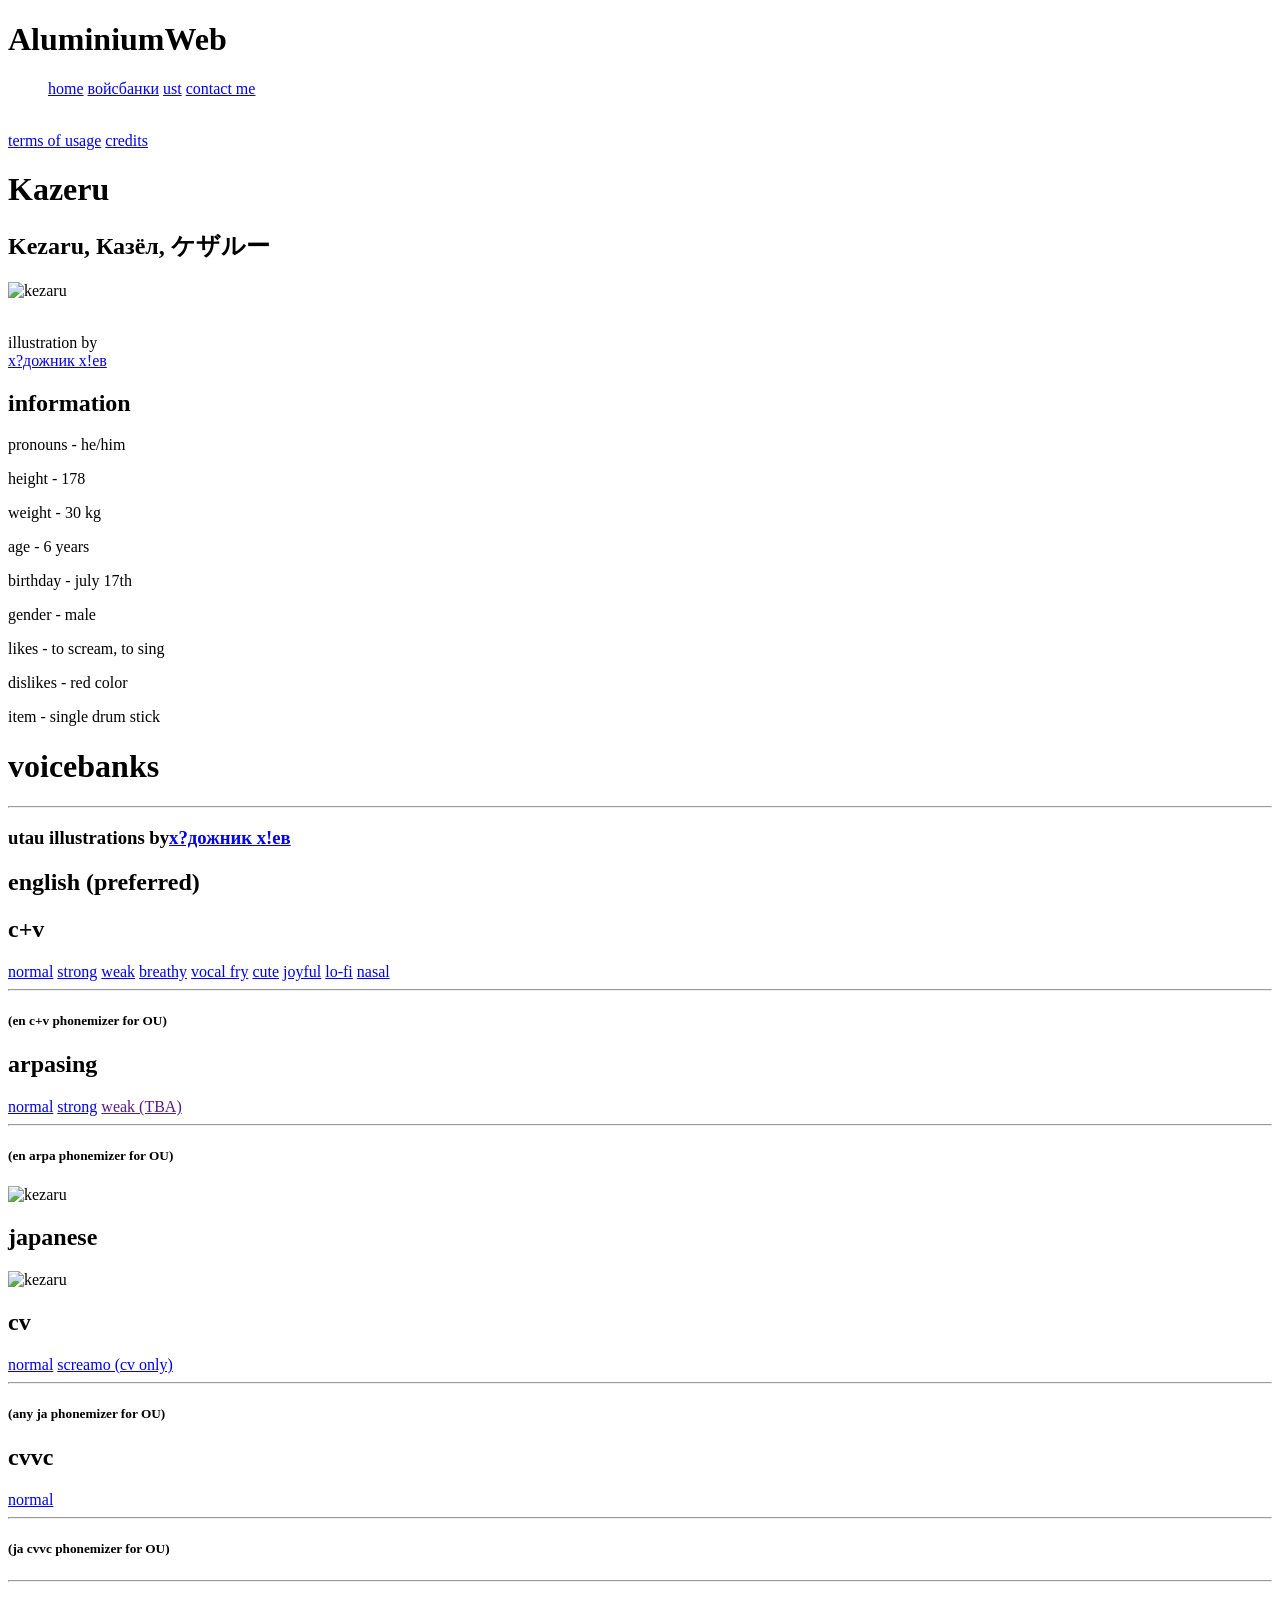
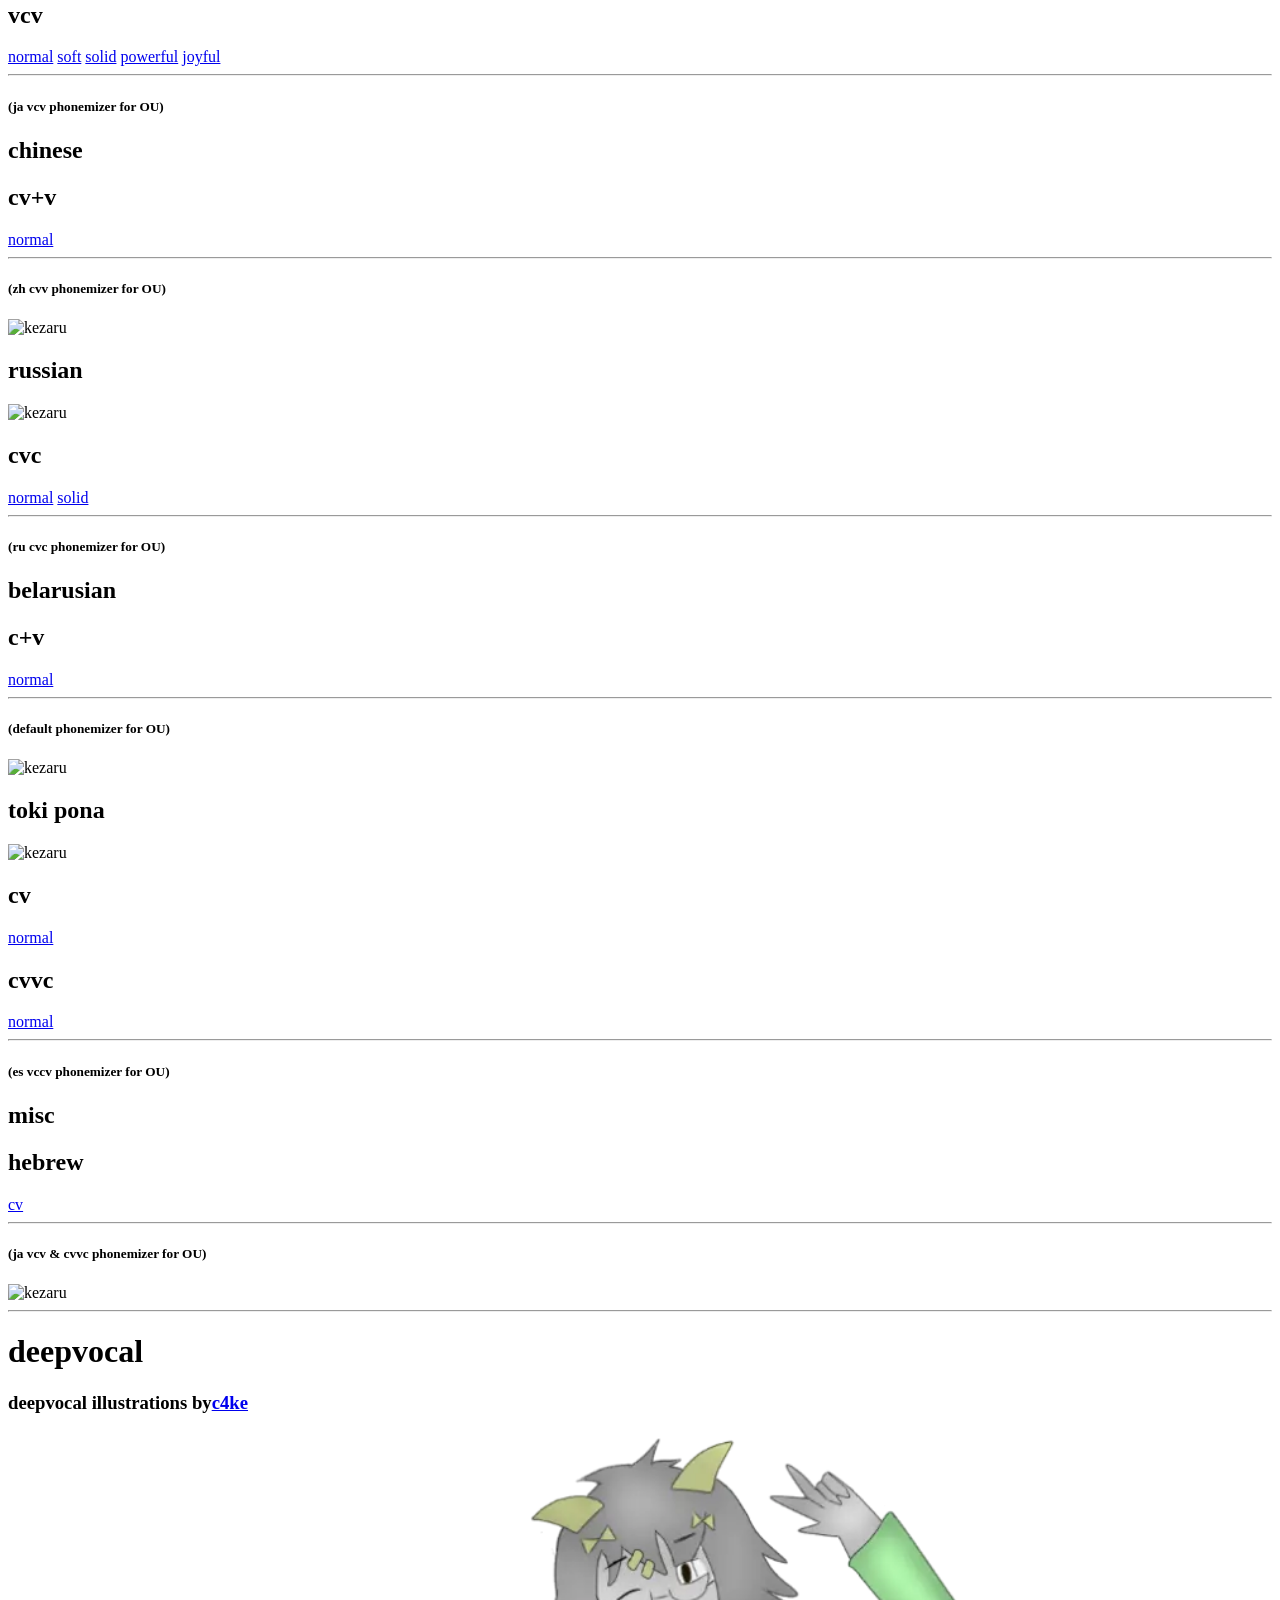
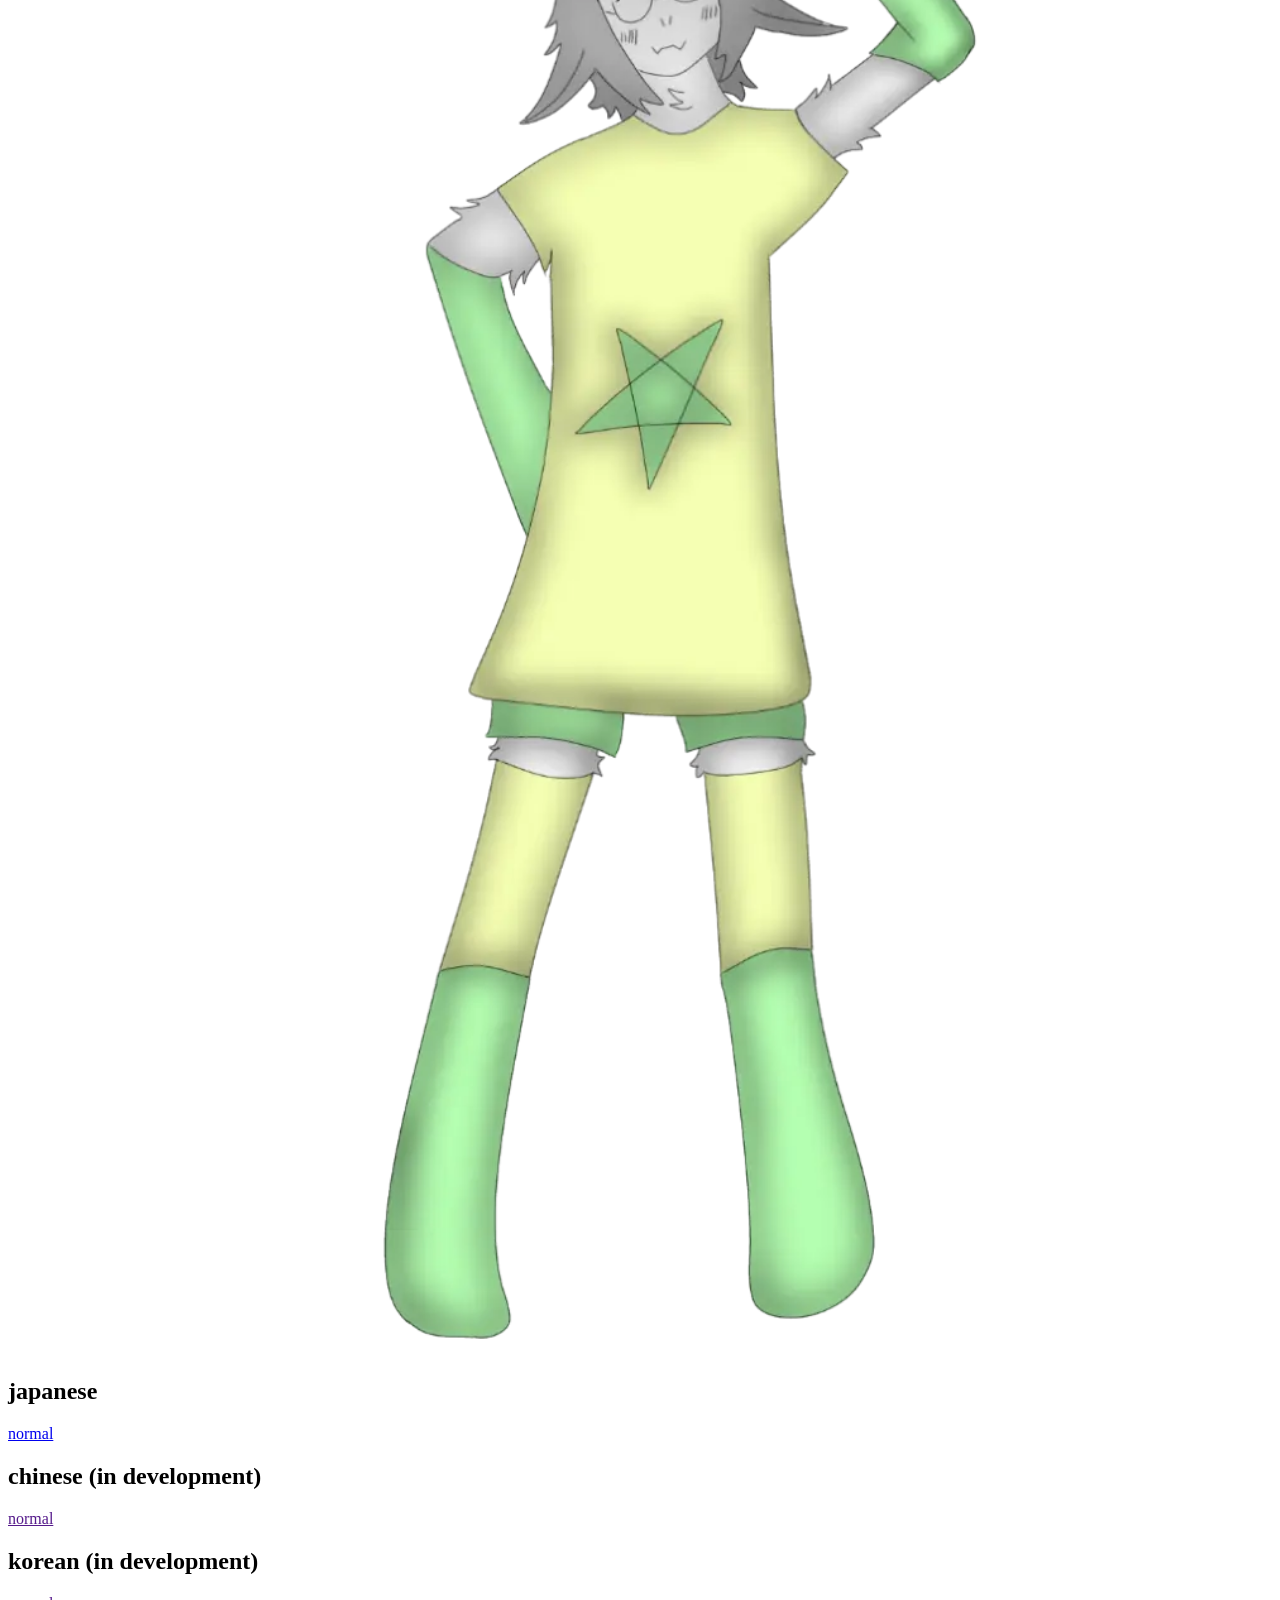
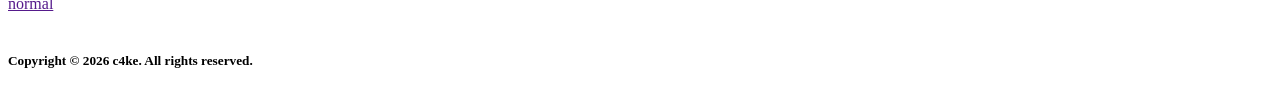
==== commit 8291d79f: "Enhance Hebrew section with additional content Added a horizontal rule and a description for the Heb" ====
--- a/kazeru.html
+++ b/kazeru.html
@@ -184,6 +184,8 @@
             <div class="first">
                 <h2>hebrew</h2>
                 <a href="https://bowlroll.net/file/358922">cv</a>
+                <hr>
+                <h5>(ja vcv & cvvc phonemizer for OU)</h5>
             </div>
         </div>
         <div class="column">
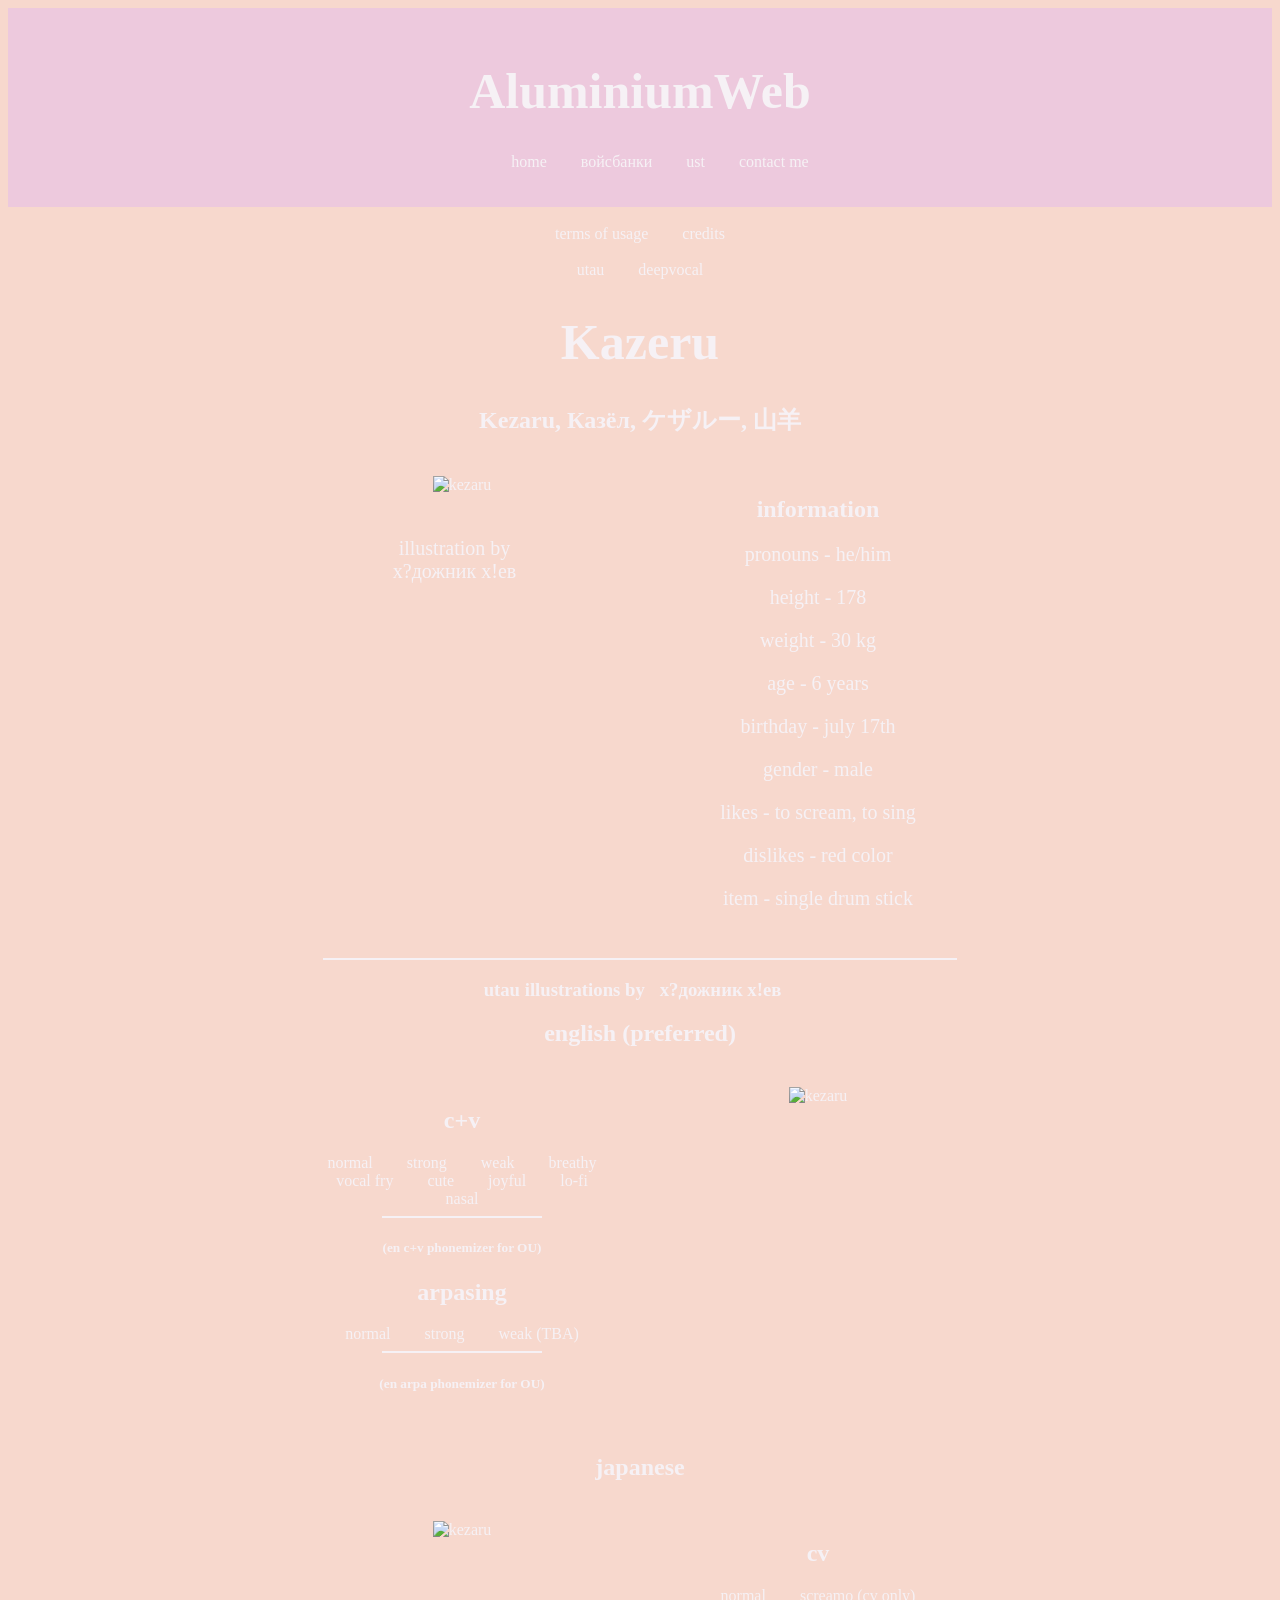
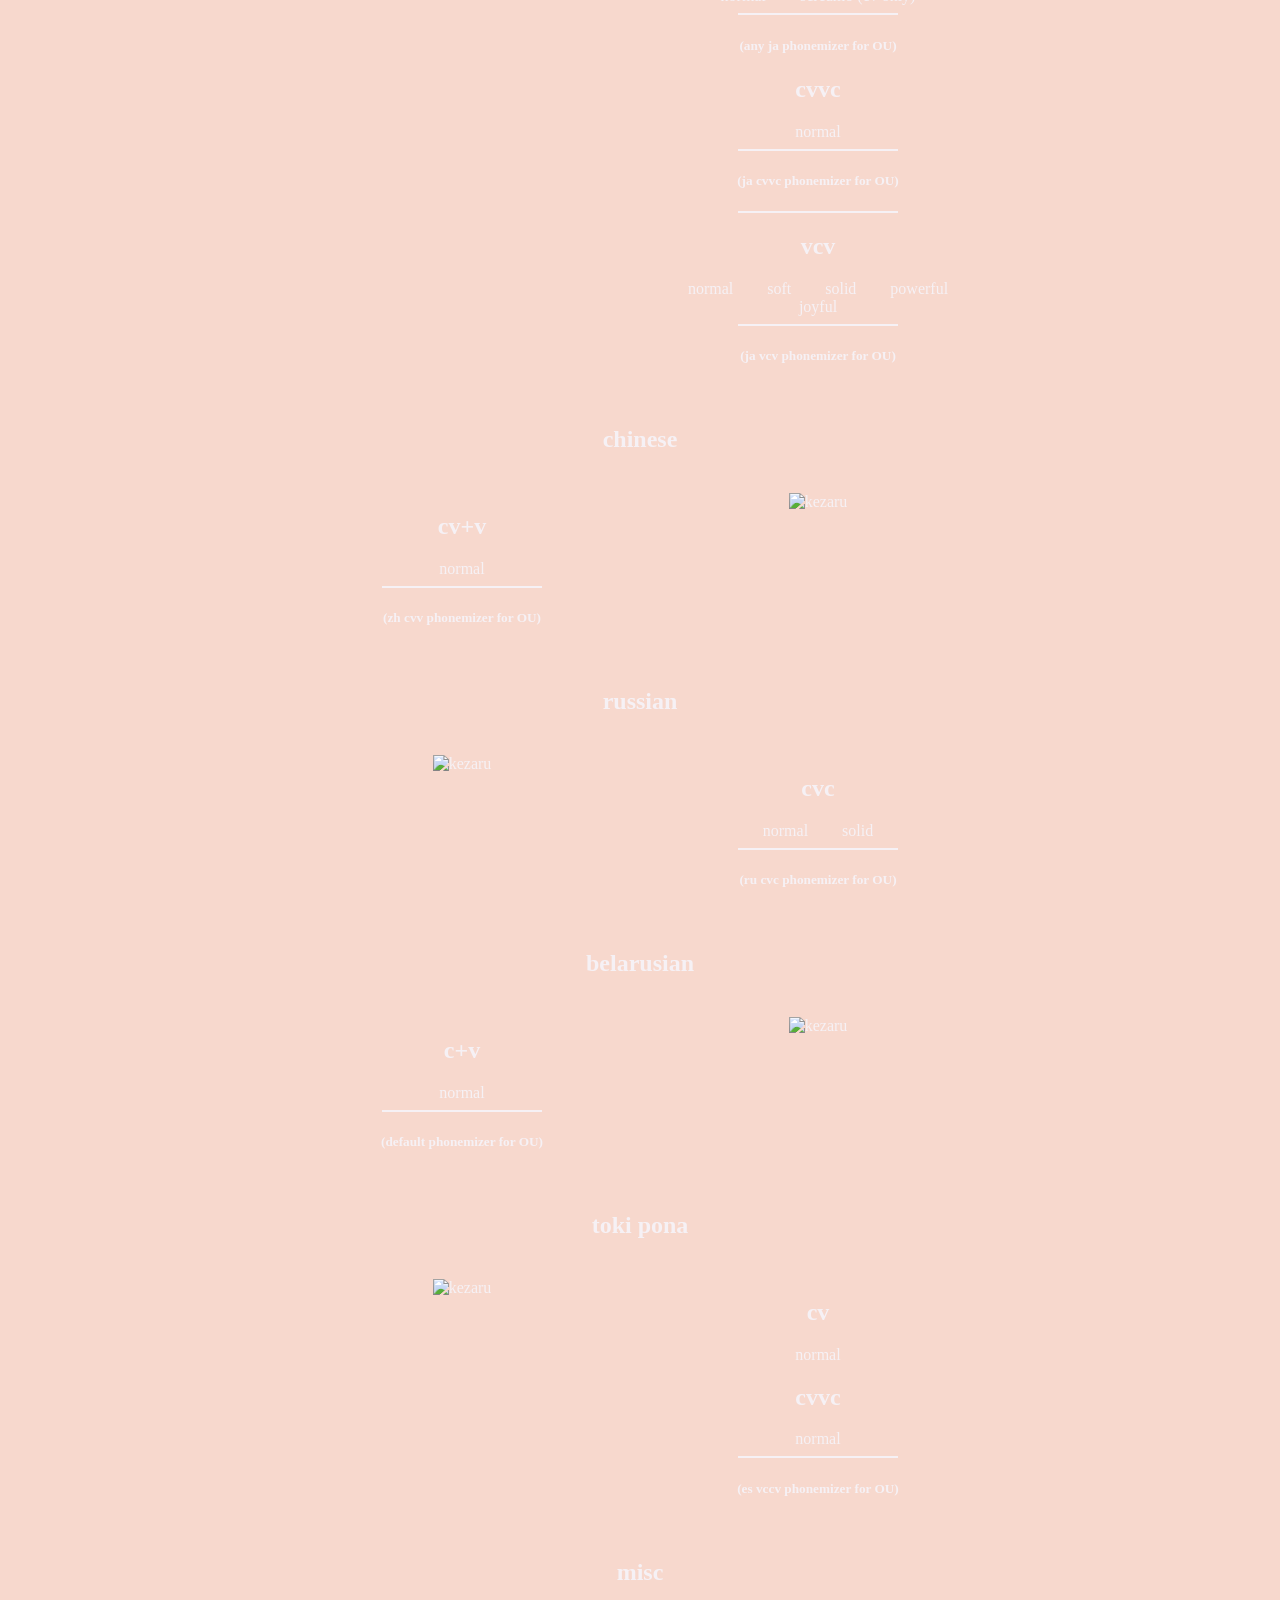
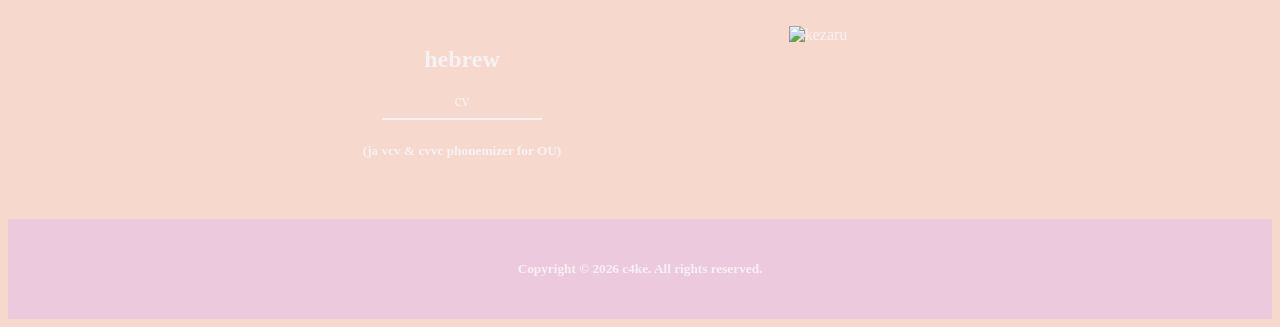
==== commit e208c88a: "Add script tag and update Kazeru details" ====
--- a/kazeru.html
+++ b/kazeru.html
@@ -5,6 +5,7 @@
     <meta name="description" content="AluminiumWeb for aluminium voicebank">
     <title>AluminiumWeb - Kazeru</title>
     <link rel="stylesheet" href="style.css" />
+    <script src="script.js"></script> 
     <link rel="icon" type="image/x-icon" href="media/favicon.ico">
 </head> 
 
@@ -23,9 +24,13 @@
 <main>
     <br>
     <a href="voicebanktos.html">terms of usage</a>
-    <a href="voicebankcredits.html">credits</a> <br>
+    <a href="voicebankcredits.html">credits</a>
+    <br>
+    <br>
+    <a href="#utau" onclick="showPage('utau')">utau</a>
+    <a href="#deepvocal" onclick="showPage('deepvocal')">deepvocal</a>
     <h1>Kazeru</h1>
-    <h2>Kezaru, Казёл, ケザルー</h2>
+    <h2>Kezaru, Казёл, ケザルー, 山羊</h2>
     <div class="row">
         <div class="column">
             <div class="first">
@@ -48,8 +53,8 @@
             </div>
         </div>
     </div>
-    <h1>voicebanks</h1>
     <hr>
+    <div id="utau" class="page active">
     <h3>utau illustrations by<a href="https://t.me/vzroslie_zapretbl">х?дожник х!ев</a></h2>
     <h2>english (preferred)</h2>
     <div class="row">
@@ -194,23 +199,25 @@
             </div>
         </div>
     </div>
-    <hr>
-    <h1>deepvocal</h1>
-    <h3>deepvocal illustrations by<a href="https://x.com/AluminiumCake">c4ke</a></h2>
-    <div class="row">
-        <div class="column">
-            <div class="first">
-                <img src="media/kezarudeepvocal.webp" alt="kezaru" width="100%">
-            </div>
-        </div>
-        <div class="column">
-            <div class="second">
-                <h2>japanese</h2>
-                <a href="https://www.mediafire.com/file/1dkng77zkjhypyt/c4_kazeru_v1.zip/file">normal</a>
-                <h2>chinese (in development)</h2>
-                <a href="">normal</a>
-                <h2>korean (in development)</h2>
-                <a href="">normal</a>
+    </div>
+    <div id="deepvocal" class="page">
+        <h1>deepvocal</h1>
+        <h3>deepvocal illustrations by<a href="https://x.com/AluminiumCake">c4ke</a></h2>
+        <div class="row">
+            <div class="column">
+                <div class="first">
+                    <img src="media/kezarudeepvocal.webp" alt="kezaru" width="100%">
+                </div>
+            </div>
+            <div class="column">
+                <div class="second">
+                    <h2>japanese</h2>
+                    <a href="https://www.mediafire.com/file/1dkng77zkjhypyt/c4_kazeru_v1.zip/file">normal</a>
+                    <h2>chinese (in development)</h2>
+                    <a href="">normal</a>
+                    <h2>korean (in development)</h2>
+                    <a href="">normal</a>
+                </div>
             </div>
         </div>
     </div>
--- a/style.css
+++ b/style.css
@@ -0,0 +1,122 @@
+  @font-face {
+    font-family: vcr;
+    src: url(fonts/vcr.ttf);
+  }
+    @font-face {
+    font-family: pixel_font;
+    src: url(fonts/pixel_font.ttf);
+  }
+    @font-face {
+    font-family: panic_ghastly;
+    src: url(fonts/gp.ttf);
+  }
+
+
+.leader {
+  width: 50%;
+  padding: 20px;
+  text-align: center;
+  display: inline-block;
+
+  h2 {
+  font-family: vcr;
+  font-size: 30px;
+}
+
+  a {
+  font-family: vcr;
+  font-size: 20px;
+}
+
+}
+
+ a:link {
+  color: inherit;
+  text-decoration: inherit;
+  padding: 15px;
+}
+
+a:hover {
+  color: #c7bee7 !important;
+  text-decoration: underline;
+}
+
+ a:visited {
+  color: inherit;
+  text-decoration: inherit;
+}
+
+a:active {
+  color: #c7bee7;
+  text-decoration: underline;
+}
+
+body {
+  background-color: #f7d8cd;
+  text-align: center;
+  font-family: vcr;
+  color: #f6f1f5;
+}
+
+hr {
+  border: 1px solid #f6f1f5;
+  width: 50%;
+}
+
+header {
+  background-color: #edc9DD;
+  color: #f6f1f5;
+  padding: 20px;
+}
+
+footer {
+  background-color: #edc9DD;
+  color: #f6f1f5;
+  padding: 20px;
+}
+
+p {
+  font-family: vcr;
+  font-size: 20px;
+}
+
+h1 {
+  font-family: pixel_font;
+  font-size: 50px;
+}
+
+.first {
+  float: right;
+  width: 50%;
+  padding: 20px;
+}
+
+.third {
+  float: right;
+  width: 50%;
+  padding: 20px;
+}
+
+.second {
+  float: left;
+  width: 50%;
+  padding: 20px;
+}
+
+.column {
+  float: left;
+  width: 50%;
+}
+
+.row:after {
+  content: "";
+  display: table;
+  clear: both;
+}
+
+.page {
+  display: none;
+}
+.page.active {
+  display: block;
+}
